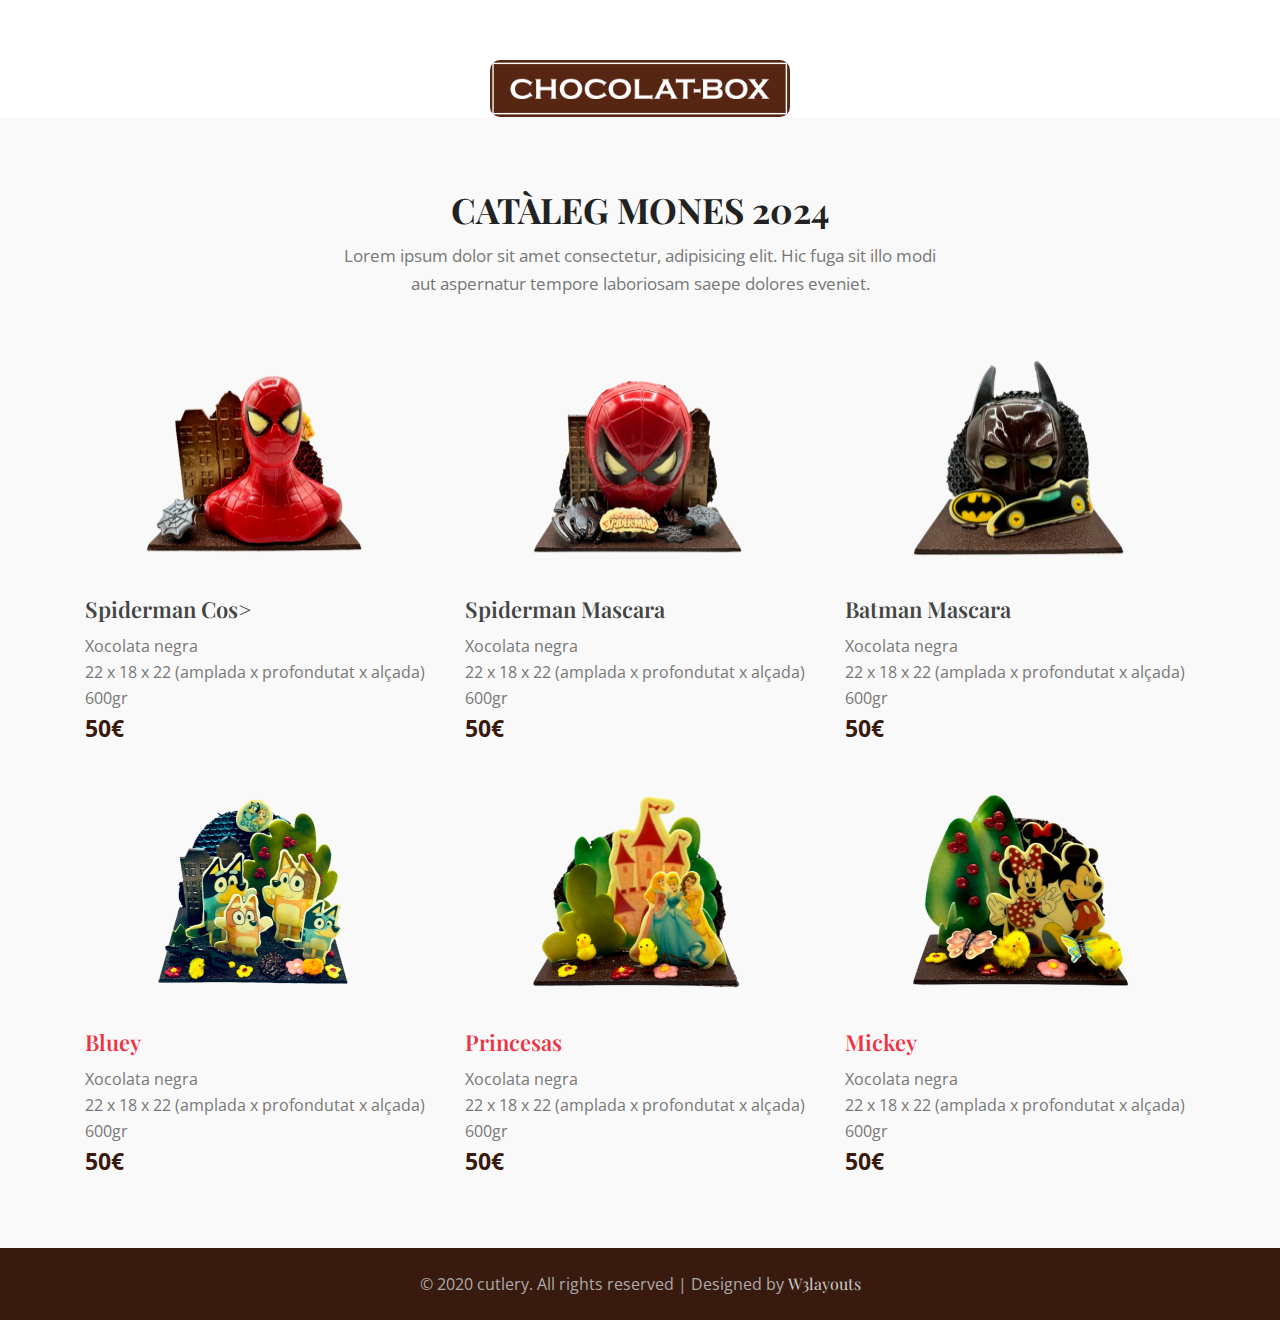
==== index.html @ 48e24620 "mi primer proyecto en github" ====
<!--
   Author: W3layouts
   Author URL: http://w3layouts.com
-->
<!doctype html>
<html lang="en">
  <head>
    <!-- Required meta tags -->
    <meta charset="utf-8">
    <meta name="viewport" content="width=device-width, initial-scale=1, shrink-to-fit=no">

    <title>cutlery a restaurant Category Responsive Web Template| Home :: W3layouts</title>

    <!-- Template CSS -->
    <link rel="stylesheet" href="assets/css/style-starter.css">
    <link href="https://fonts.googleapis.com/css?family=Playfair+Display:400,700&display=swap" rel="stylesheet">
    <link href="https://fonts.googleapis.com/css?family=Open+Sans&display=swap" rel="stylesheet">
  </head>
  <body id="home">
<section class=" w3l-header-4 header-sticky">
	<!--header-->
  
	<!-- <header id="site-header" class="fixed-top">
		<div class="container">
			<nav class="navbar navbar-expand-lg navbar-dark stroke">
				<a class="navbar-brand" href="index.html">
					<span class="fa fa-cutlery"></span> cutlery
				</a> -->
				<!-- if logo is image enable this   
			<a class="navbar-brand" href="#index.html">
				<img src="image-path" alt="Your logo" title="Your logo" style="height:35px;" />
			</a> -->
				<!-- <button class="navbar-toggler  collapsed bg-gradient" type="button" data-toggle="collapse" data-target="#navbarTogglerDemo02" aria-controls="navbarTogglerDemo02" aria-expanded="false" aria-label="Toggle navigation">
					<span class="navbar-toggler-icon fa icon-expand fa-bars"></span>
					<span class="navbar-toggler-icon fa icon-close fa-times"></span>
					
				</button>
	  
				<div class="collapse navbar-collapse" id="navbarTogglerDemo02">
					<ul class="navbar-nav ml-auto">
						<li class="nav-item active">
							<a class="nav-link" href="index.html">Home <span class="sr-only">(current)</span></a>
						</li>
						<li class="nav-item @@about__active">
							<a class="nav-link" href="about.html">About</a>
						</li>
						<li class="nav-item @@services__active">
							<a class="nav-link" href="services.html">Menu</a>
						</li>
						<li class="nav-item @@contact__active">
							<a class="nav-link" href="contact.html">Contact</a>
						</li>
						<li class="nav-item ml-4">
							<a class="nav-link phone" href="tel:+(21)-234-9999"><span class="fa fa-phone"></span> +(21)-234-9999</a>
						</li>
					</ul>
				</div>
			</nav>
		</div>
	  </header> -->
	<!--/header-->
</section>

<script src="assets/js/jquery-3.3.1.min.js"></script> <!-- Common jquery plugin -->
<!--bootstrap working-->
<script src="assets/js/bootstrap.min.js"></script>
<!-- //bootstrap working-->
<!--/MENU-JS-->
<script>
	$(window).on("scroll", function () {
	  var scroll = $(window).scrollTop();
  
	  if (scroll >= 80) {
		$("#site-header").addClass("nav-fixed");
	  } else {
		$("#site-header").removeClass("nav-fixed");
	  }
	});
  
	//Main navigation Active Class Add Remove
	$(".navbar-toggler").on("click", function () {
	  $("header").toggleClass("active");
	});
	$(document).on("ready", function () {
	  if ($(window).width() > 991) {
		$("header").removeClass("active");
	  }
	  $(window).on("resize", function () {
		if ($(window).width() > 991) {
		  $("header").removeClass("active");
		}
	  });
	});
  </script>
  <!--//MENU-JS-->
<!-- disable body scroll which navbar is in active -->
<script>
$(function () {
  $('.navbar-toggler').click(function () {
    $('body').toggleClass('noscroll');
  })
});
</script>
<!-- disable body scroll which navbar is in active -->

<section class="w3l-hero-headers-9" id="home">
  <div class="slide text-center header11" data-selector="header11">
      <div class="container">
          <div class="banner-text ">
            <img src="assets/images/logo.png" alt="product" class="img-responsive main-logo">
            
          </div>
      </div>
  </div>
</section>




<section class="w3l-covers-18">
        <div class="covers-main ">
            <div class="container">
              <div class="main-titles-head ">
                <h3 class="header-name ">
                  CATÀLEG MONES 2024
                </h3>
                <p class="tiltle-para  ">Lorem ipsum dolor sit amet consectetur, adipisicing elit. Hic fuga sit illo modi aut aspernatur tempore laboriosam saepe dolores eveniet.</p>
            </div>
                <div class="gallery-image row">
                  <div class="img-box col-lg-4 col-md-6 col-sm-6">
                    <img src="assets/images/spiderman_cos.png" alt="product" class="img-responsive ">
                    <h5 class="my-2">Spiderman Cos></h5>
                    <p class="para">Xocolata negra</p>
                    <p class="para">22 x 18 x 22 (amplada x profondutat x alçada)</p>
                    <p class="para">600gr</p>
                    <p class="para price">50€</p>
                  </div>
                  <div class="img-box col-lg-4 col-md-6 col-sm-6">
                    <img src="assets/images/spiderman_mascara.png" alt="product" class="img-responsive ">
                    <h5 class="my-2">Spiderman Mascara</h5>
                    <p class="para">Xocolata negra</p>
                    <p class="para">22 x 18 x 22 (amplada x profondutat x alçada)</p>
                    <p class="para">600gr</p>
                    <p class="para price">50€</p>
                  </div>
                  <div class="img-box col-lg-4 col-md-6 col-sm-6">
                    <img src="assets/images/batman.png" alt="product" class="img-responsive ">
                    <h5 class="my-2">Batman Mascara</h5>
                    <p class="para">Xocolata negra</p>
                    <p class="para">22 x 18 x 22 (amplada x profondutat x alçada)</p>
                    <p class="para">600gr</p>
                    <p class="para price">50€</p>
                    </div>
                    <div class="img-box col-lg-4 col-md-6 col-sm-6">
                      <img src="assets/images/bluey.png" alt="product" class="img-responsive ">
                      <h5 class="my-2"><a href="about.html">Bluey</a></h5>
                      <p class="para">Xocolata negra</p>
                      <p class="para">22 x 18 x 22 (amplada x profondutat x alçada)</p>
                      <p class="para">600gr</p>
                      <p class="para price">50€</p>
                    </div>
                    <div class="img-box col-lg-4 col-md-6 col-sm-6">
                      <img src="assets/images/princesas.png" alt="product" class="img-responsive ">
                      <h5 class="my-2"><a href="about.html">Princesas</a></h5>
                      <p class="para">Xocolata negra</p>
                      <p class="para">22 x 18 x 22 (amplada x profondutat x alçada)</p>
                      <p class="para">600gr</p>
                      <p class="para price">50€</p>
                    </div>
                    <div class="img-box col-lg-4 col-md-6 col-sm-6">
                      <img src="assets/images/mickey.png" alt="product" class="img-responsive ">
                      <h5 class="my-2"><a href="about.html">Mickey</a></h5>
                      <p class="para">Xocolata negra</p>
                      <p class="para">22 x 18 x 22 (amplada x profondutat x alçada)</p>
                      <p class="para">600gr</p>
                      <p class="para price">50€</p>
                      </div>
                  </div>
                </div>
            </div>
        </div>
    </section>


<!-- <section class="w3l-footer-29-main">
	<div class="footer-29 py-5 text-center">
	  <div class="container">
		<div class="footer-list-29 footer-1 ">
				<h2><a href="index.html" class="footer-logo"><span class="fa fa-cutlery"></span> cutlery </a></h2>
				<p class="para">Lorem ipsum, dolor sit amet consectetur adipisicing elit. Saepe qui repellat nam vero consectetur dicta eos suscipit. Numquam at minus architecto asperiores cupiditate. At molestias laborum voluptatibus numquam aperiam in.</p>
	
		  </div>
		<div class="row footer-top-29">

		  <div class="col-lg-4 col-md-4 col-sm-6 footer-list-29 footer-2 ">
				<h6 class="footer-title-29">Address</h6>
				<ul>
					<li><p><span class="fa fa-map-marker"></span> Estate Business, #32841 block, #221DRS Real estate business building, UK.</p></li>
				</ul>
		  </div>
		  <div class="col-lg-4 col-md-4 col-sm-6 footer-list-29 footer-2 ">
				<h6 class="footer-title-29">Opening Hours</h6>
				<ul>
						<li><p><span>Mon-Fri:</span> 9AM-11PM</p></li>
					<li><p><span>Sat-Sun:</span> 10AM-1PM</p></li>
				</ul>
		  </div>
		  <div class="col-lg-4 col-md-4 col-sm-6 footer-list-29 footer-2 ">
				<h6 class="footer-title-29">Contact Us</h6>
				<ul>
					<li><a href="tel:+7-800-999-800"><span class="fa fa-phone"></span> +(21)-255-999-8888</a></li>
					<li><a href="mailto:corporate-mail@support.com" class="mail"><span class="fa fa-envelope-open-o"></span> cutlery-mail@support.com</a></li>
				</ul>
		  </div>
		</div>
	</div>
  </section> -->
  <section class="w3l-footer-29-main w3l-copyright">
	<div class="container">
	  <div class=" bottom-copies text-center">
		<p class="copy-footer-29">© 2020 cutlery. All rights reserved | Designed by <a href="https://w3layouts.com">W3layouts</a></p>
	  </div>
	</div>
  </section>
<!-- move top -->
<button onclick="topFunction()" id="movetop" title="Go to top">
	<span class="fa fa-long-arrow-up"></span>
</button>
<script>
	// When the user scrolls down 20px from the top of the document, show the button
	window.onscroll = function () {
		scrollFunction()
	};

	function scrollFunction() {
		if (document.body.scrollTop > 20 || document.documentElement.scrollTop > 20) {
			document.getElementById("movetop").style.display = "block";
		} else {
			document.getElementById("movetop").style.display = "none";
		}
	}

	// When the user clicks on the button, scroll to the top of the document
	function topFunction() {
		document.body.scrollTop = 0;
		document.documentElement.scrollTop = 0;
	}
</script>
<!-- /move top -->
</body>

</html>
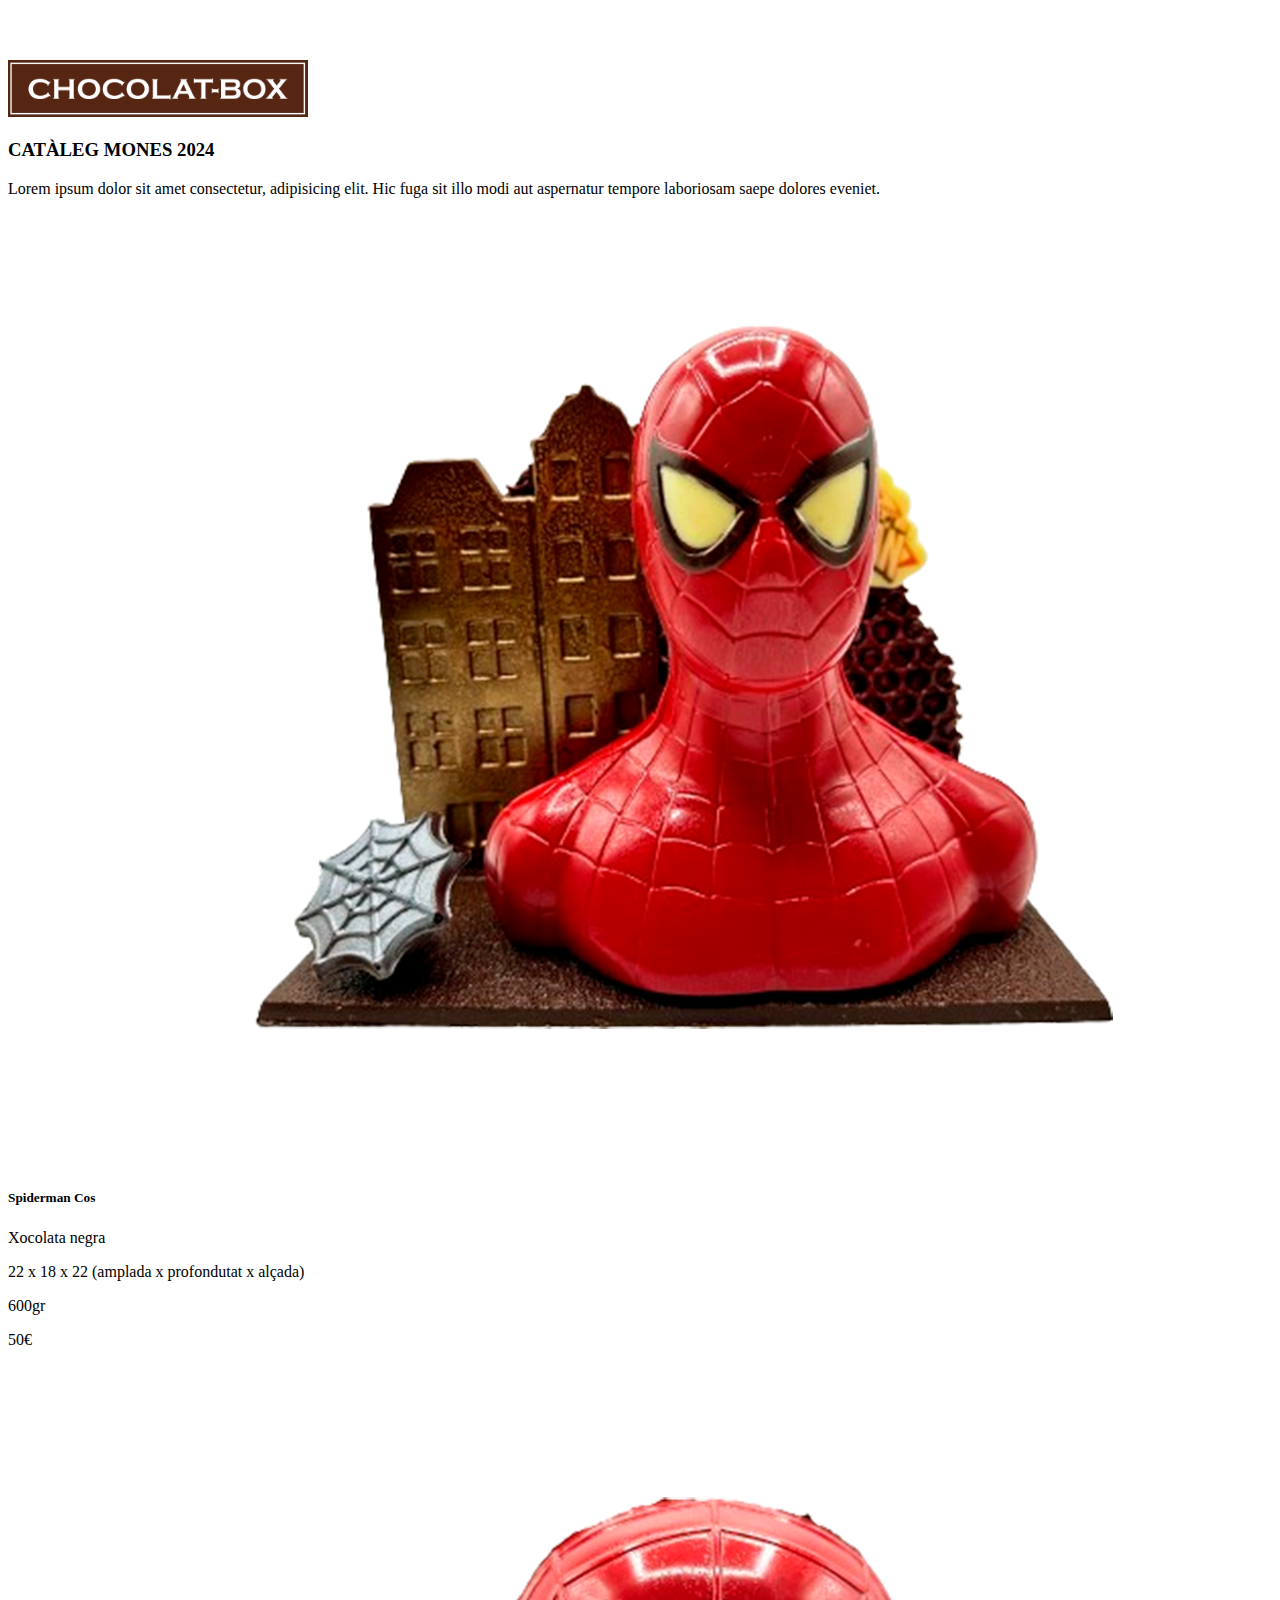
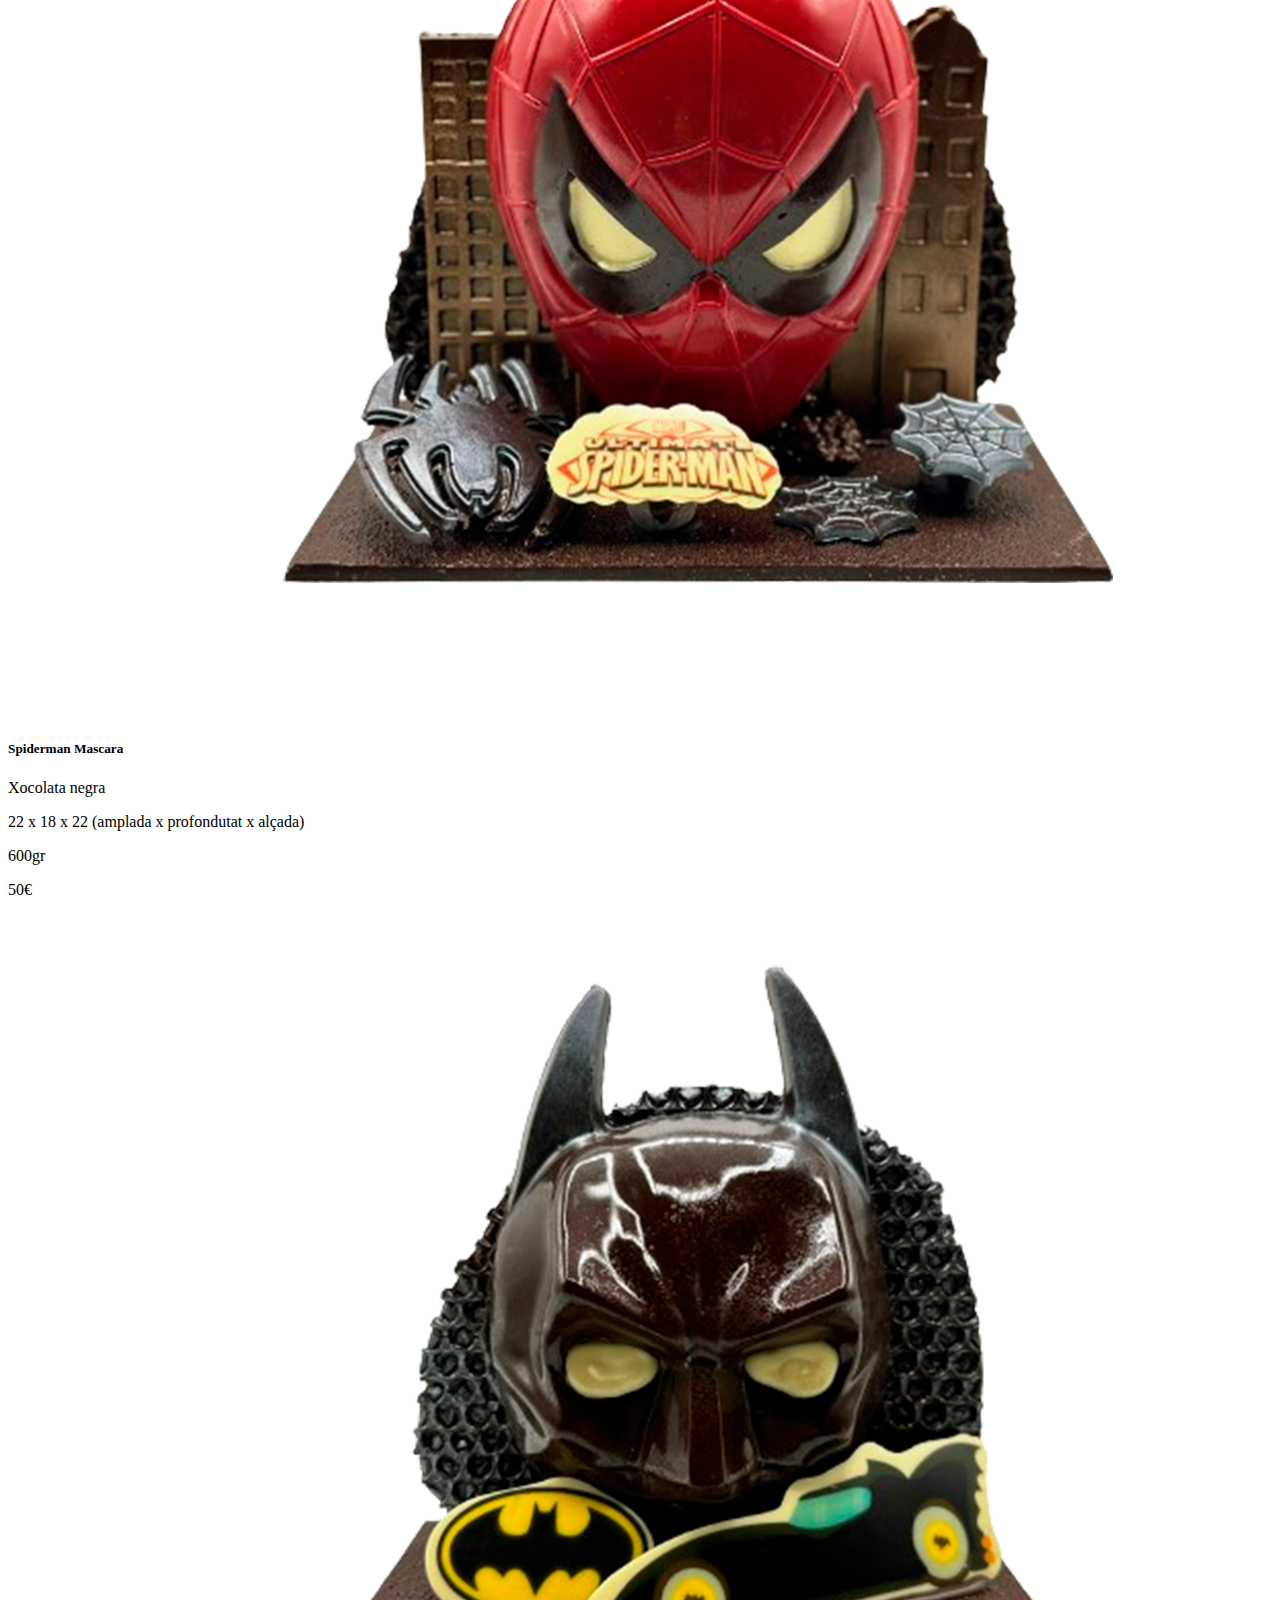
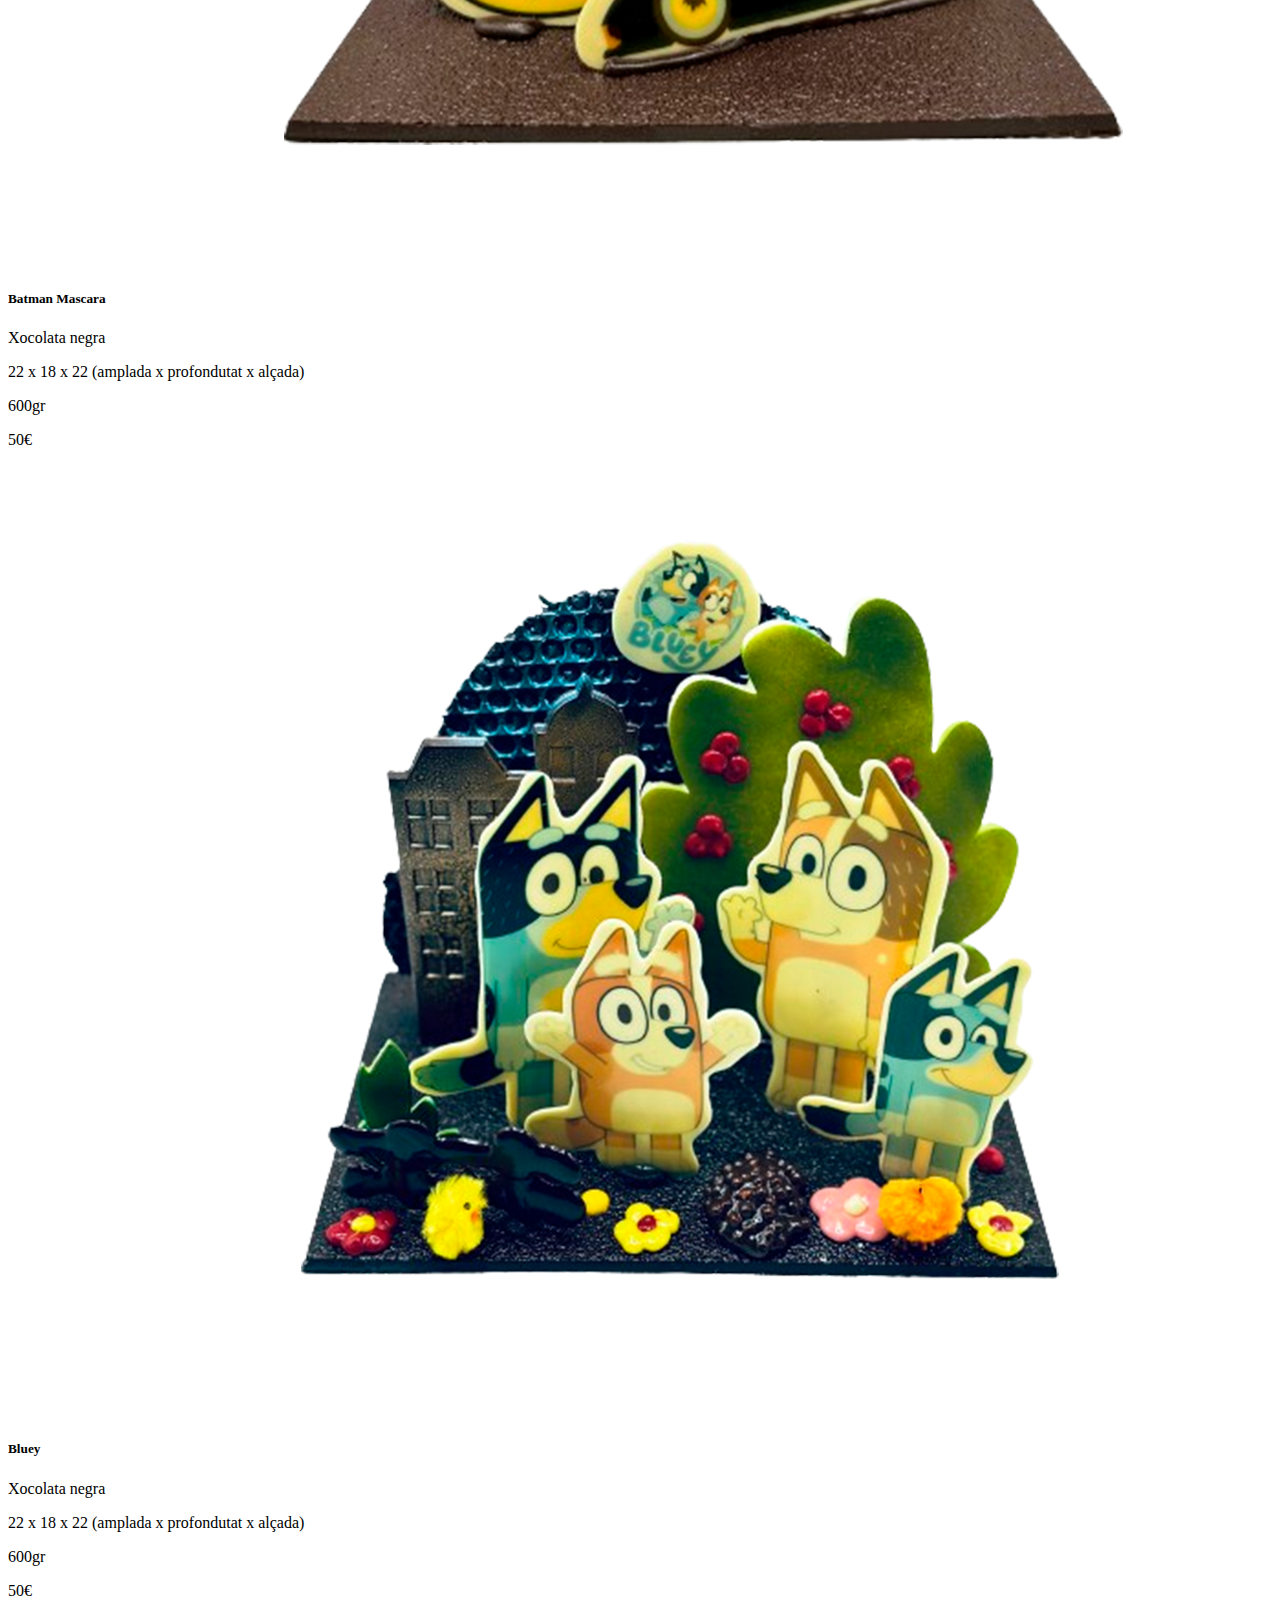
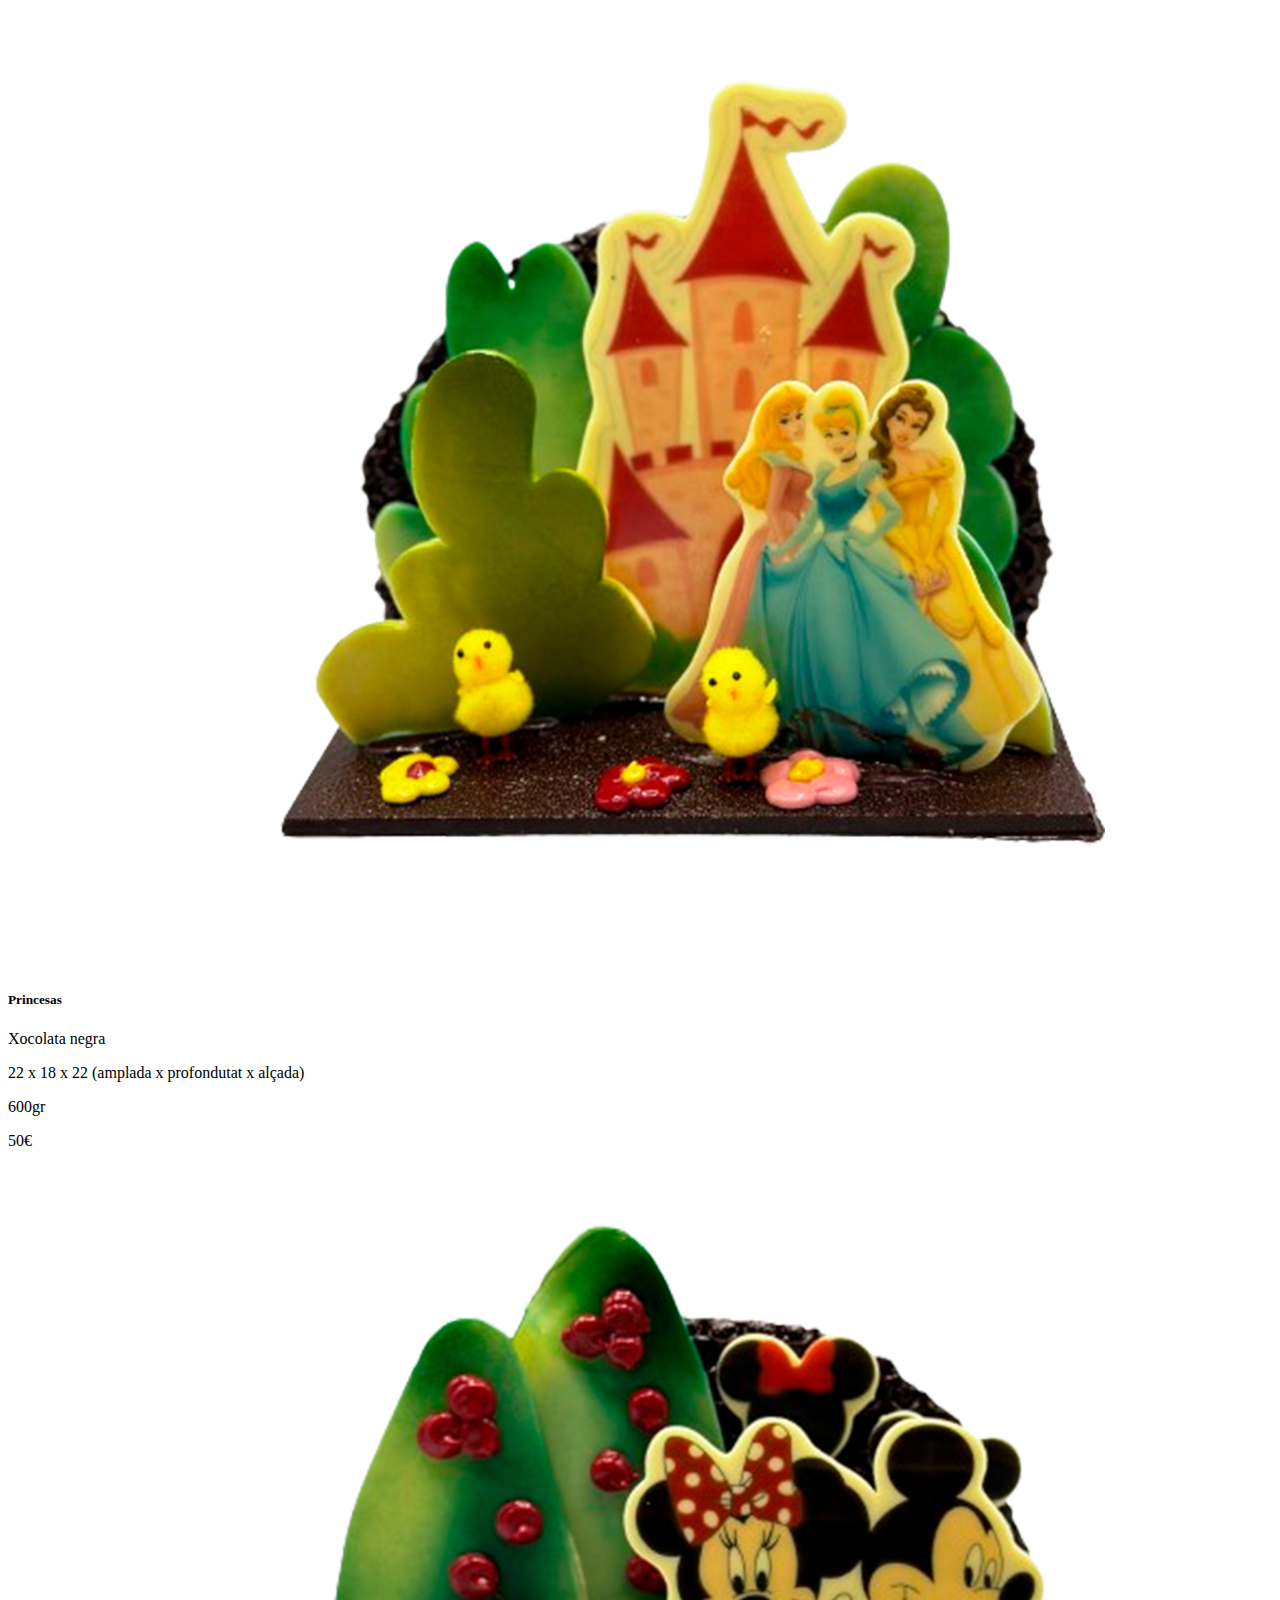
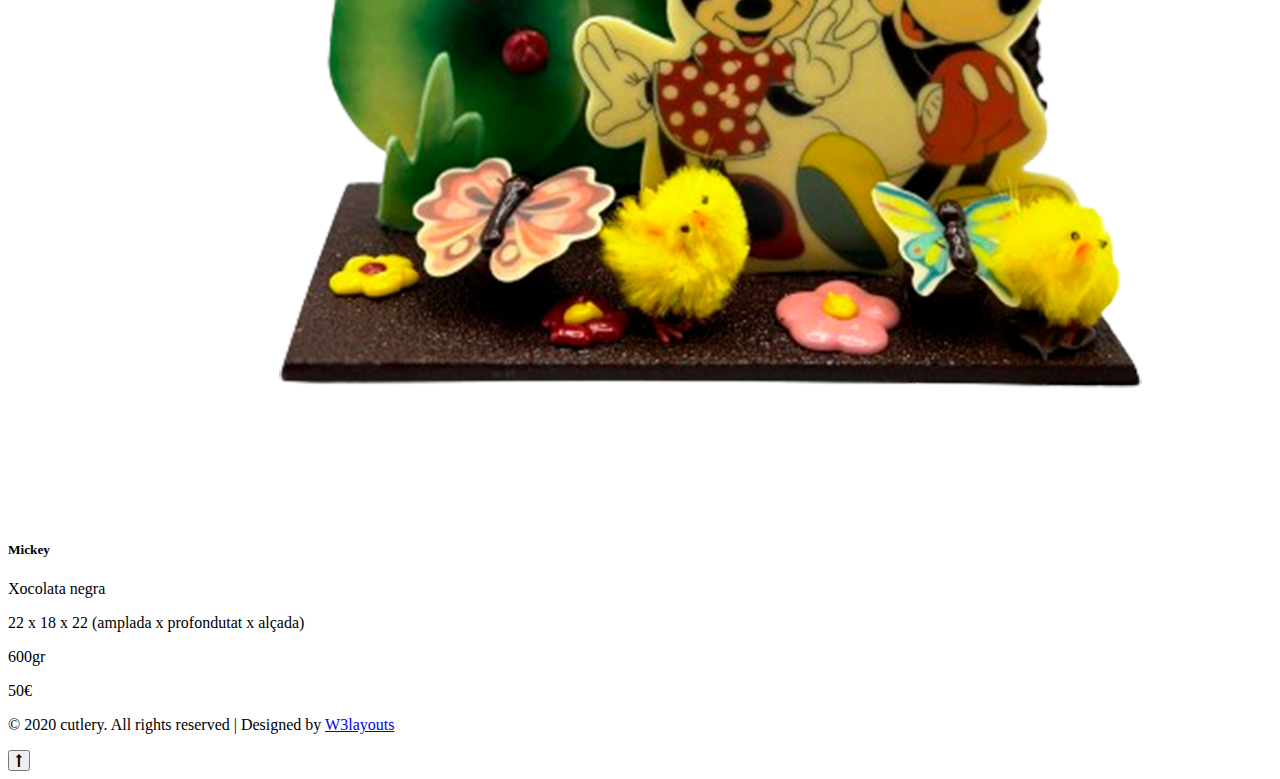
==== commit 9beea66d: "texto centrado / padding quitado" ====
--- a/index.html
+++ b/index.html
@@ -130,7 +130,7 @@
                 <div class="gallery-image row">
                   <div class="img-box col-lg-4 col-md-6 col-sm-6">
                     <img src="assets/images/spiderman_cos.png" alt="product" class="img-responsive ">
-                    <h5 class="my-2">Spiderman Cos></h5>
+                    <h5 class="my-2">Spiderman Cos</h5>
                     <p class="para">Xocolata negra</p>
                     <p class="para">22 x 18 x 22 (amplada x profondutat x alçada)</p>
                     <p class="para">600gr</p>
@@ -154,7 +154,7 @@
                     </div>
                     <div class="img-box col-lg-4 col-md-6 col-sm-6">
                       <img src="assets/images/bluey.png" alt="product" class="img-responsive ">
-                      <h5 class="my-2"><a href="about.html">Bluey</a></h5>
+                      <h5 class="my-2">Bluey</h5>
                       <p class="para">Xocolata negra</p>
                       <p class="para">22 x 18 x 22 (amplada x profondutat x alçada)</p>
                       <p class="para">600gr</p>
@@ -162,7 +162,7 @@
                     </div>
                     <div class="img-box col-lg-4 col-md-6 col-sm-6">
                       <img src="assets/images/princesas.png" alt="product" class="img-responsive ">
-                      <h5 class="my-2"><a href="about.html">Princesas</a></h5>
+                      <h5 class="my-2">Princesas</h5>
                       <p class="para">Xocolata negra</p>
                       <p class="para">22 x 18 x 22 (amplada x profondutat x alçada)</p>
                       <p class="para">600gr</p>
@@ -170,7 +170,7 @@
                     </div>
                     <div class="img-box col-lg-4 col-md-6 col-sm-6">
                       <img src="assets/images/mickey.png" alt="product" class="img-responsive ">
-                      <h5 class="my-2"><a href="about.html">Mickey</a></h5>
+                      <h5 class="my-2">Mickey</h5>
                       <p class="para">Xocolata negra</p>
                       <p class="para">22 x 18 x 22 (amplada x profondutat x alçada)</p>
                       <p class="para">600gr</p>
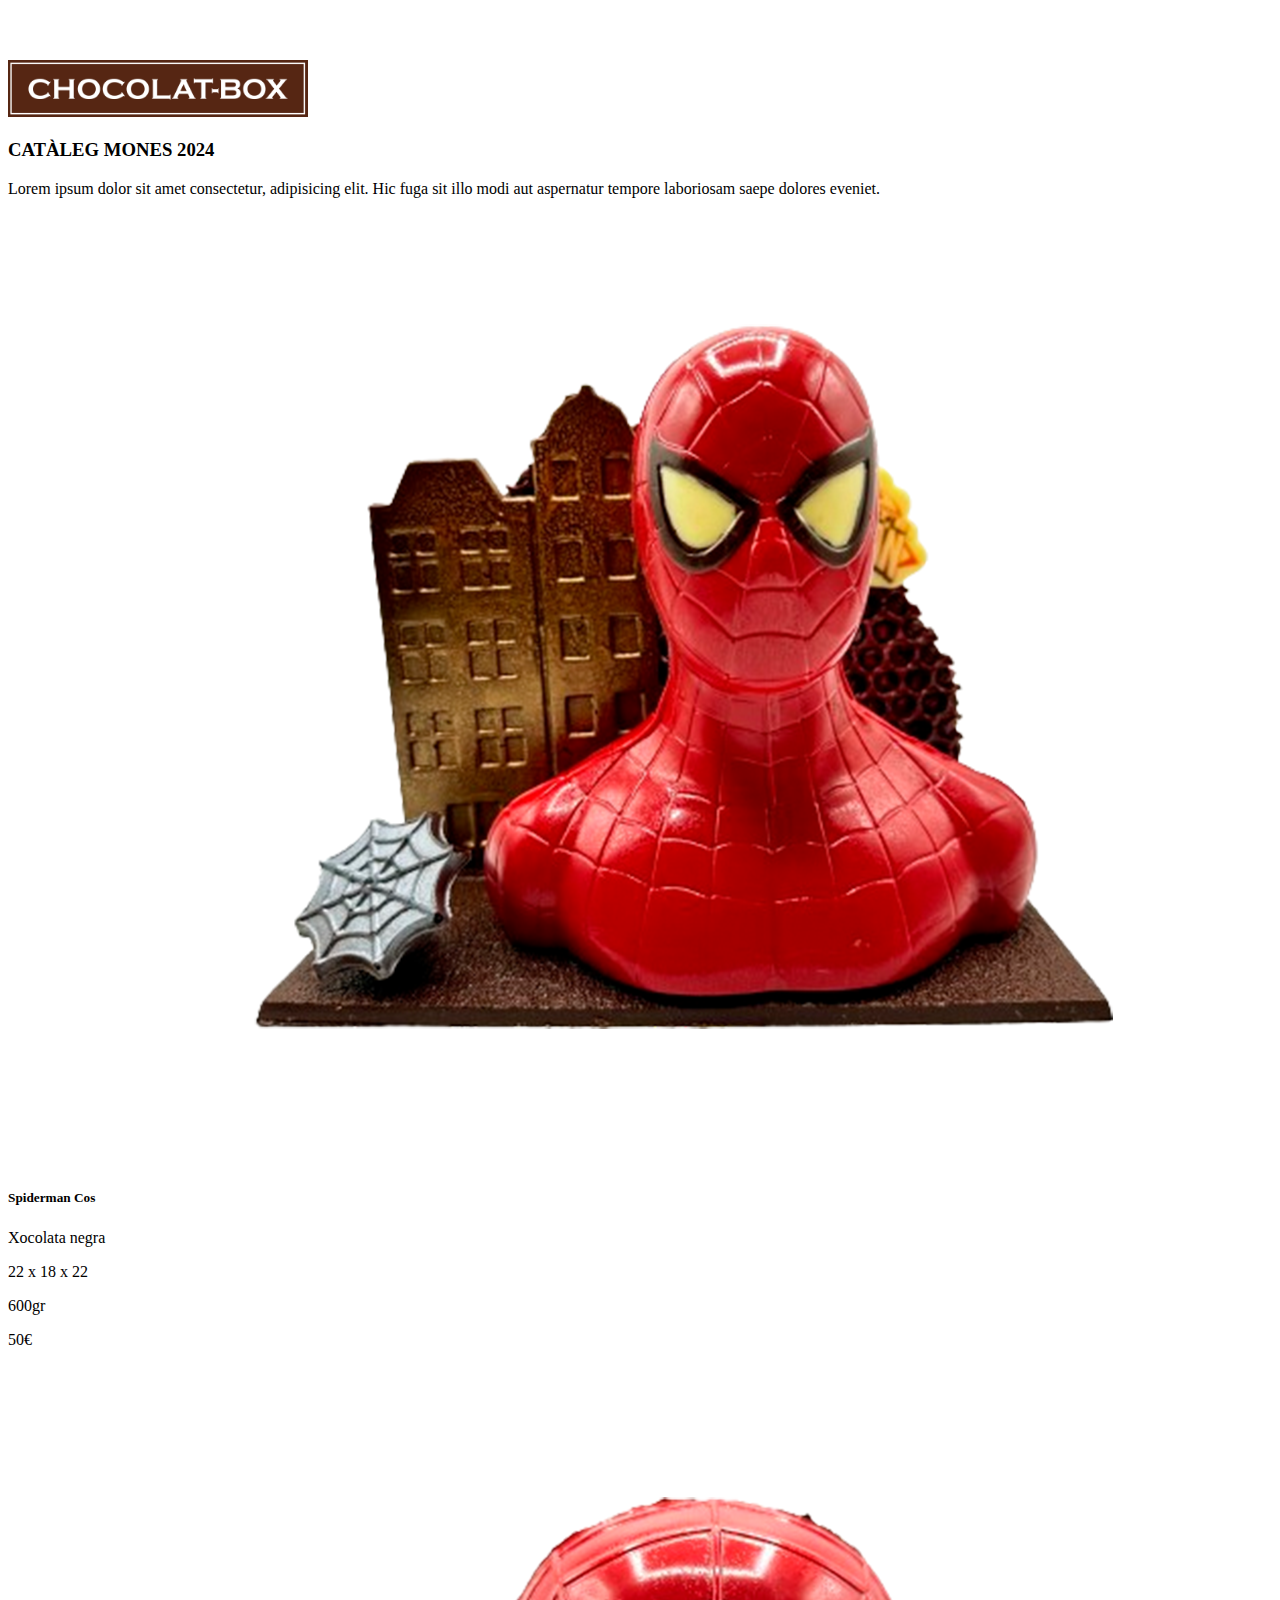
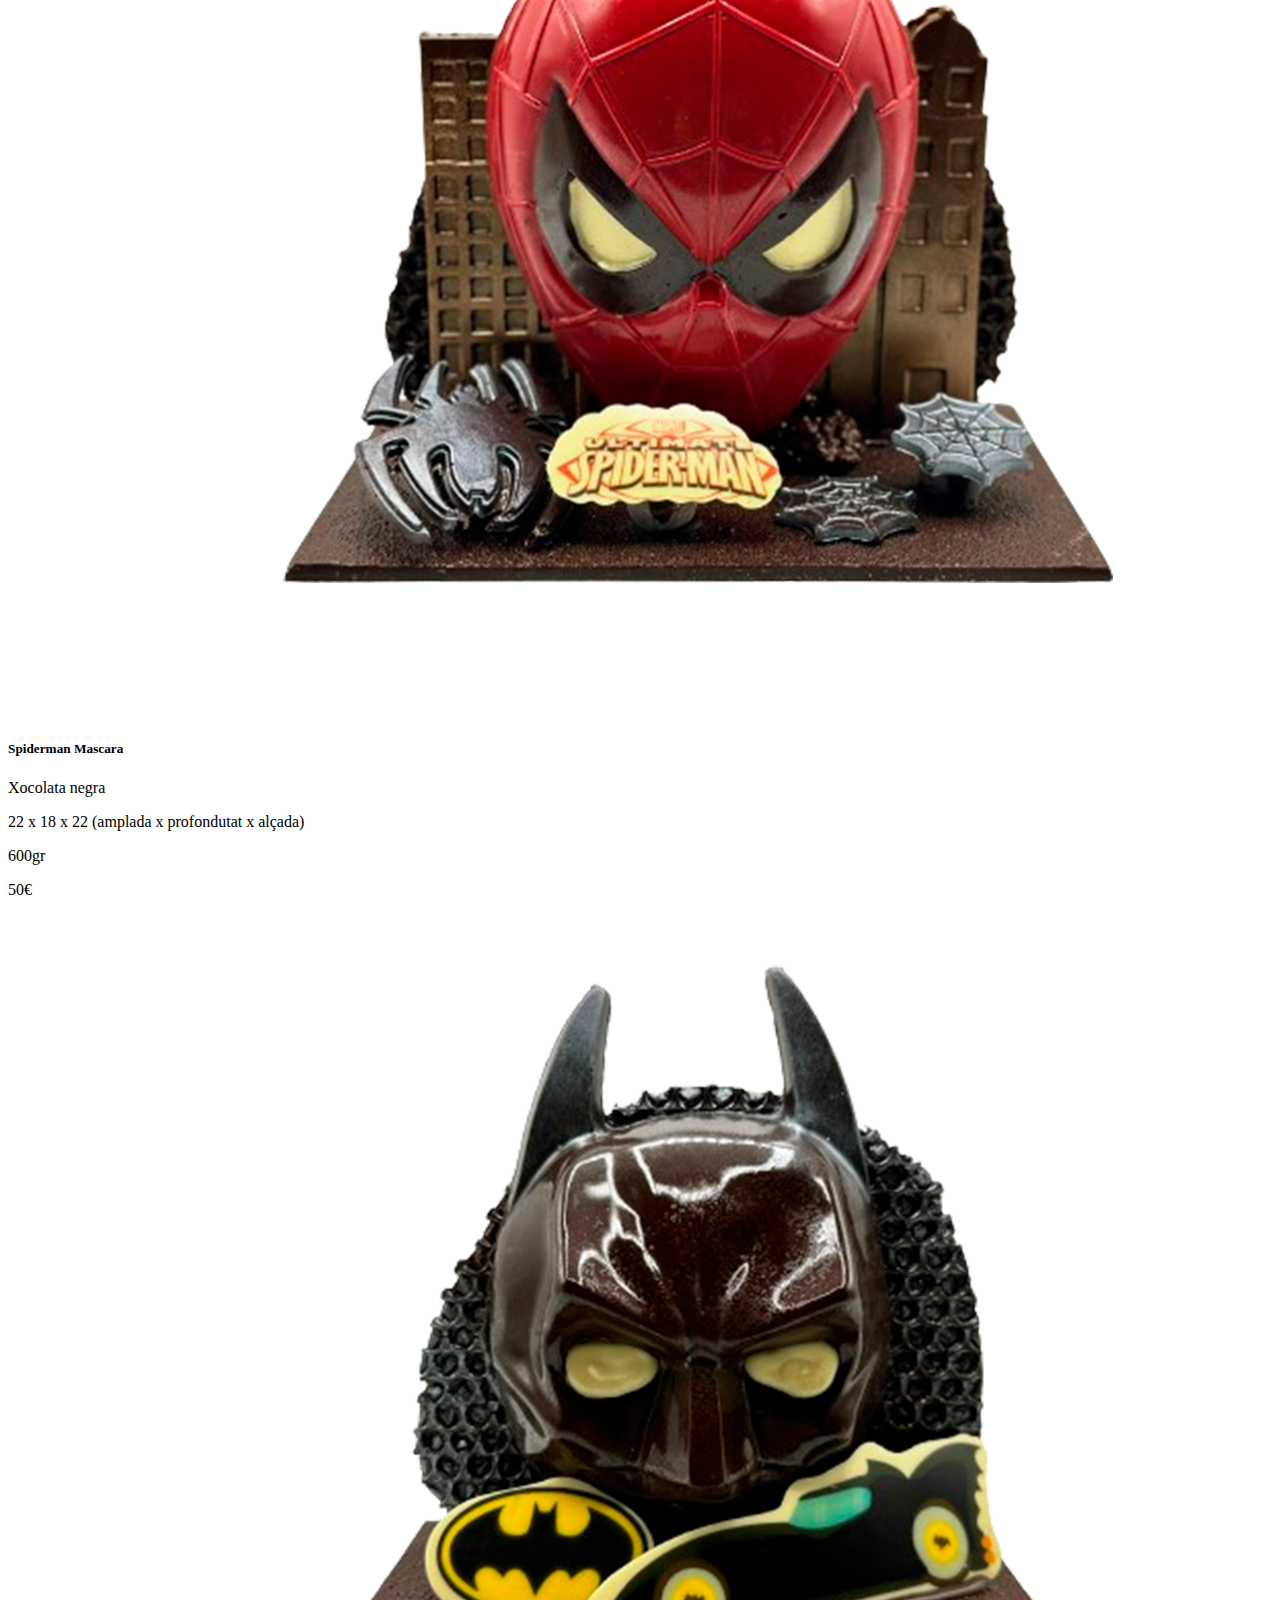
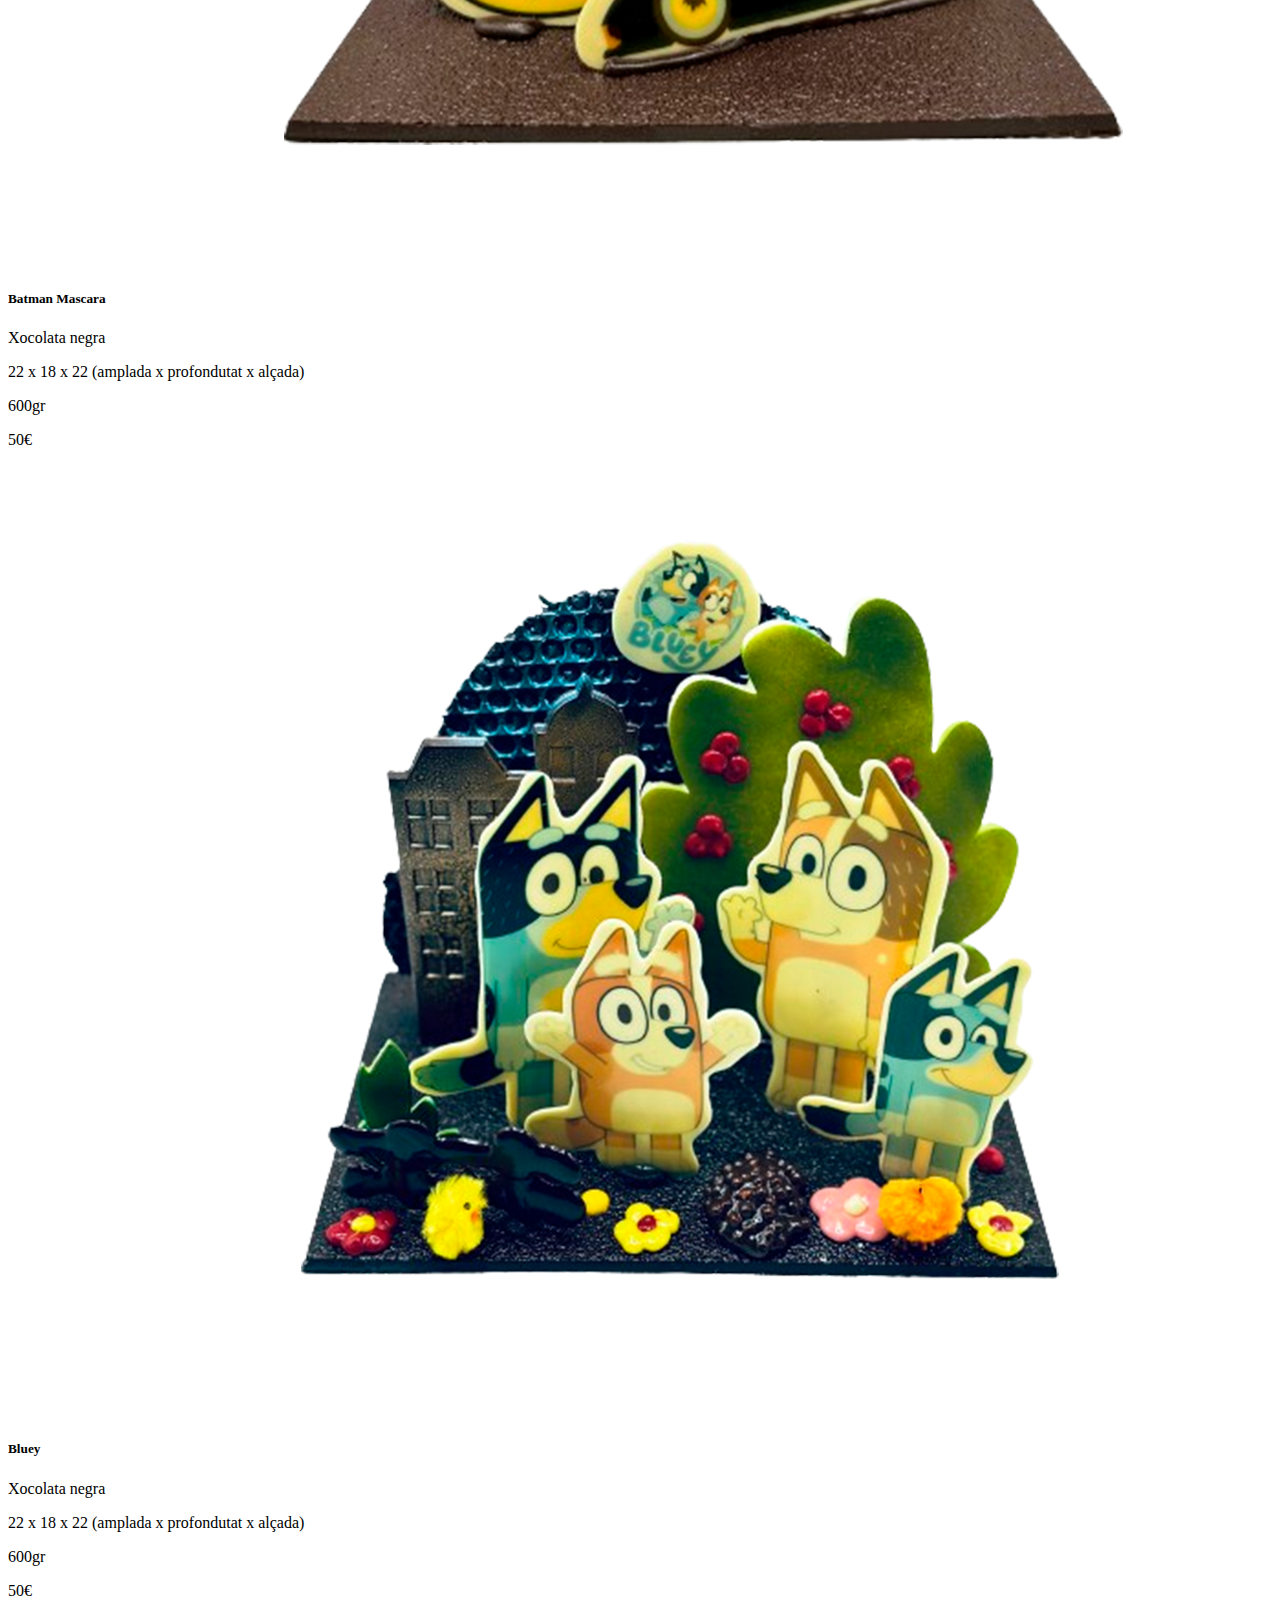
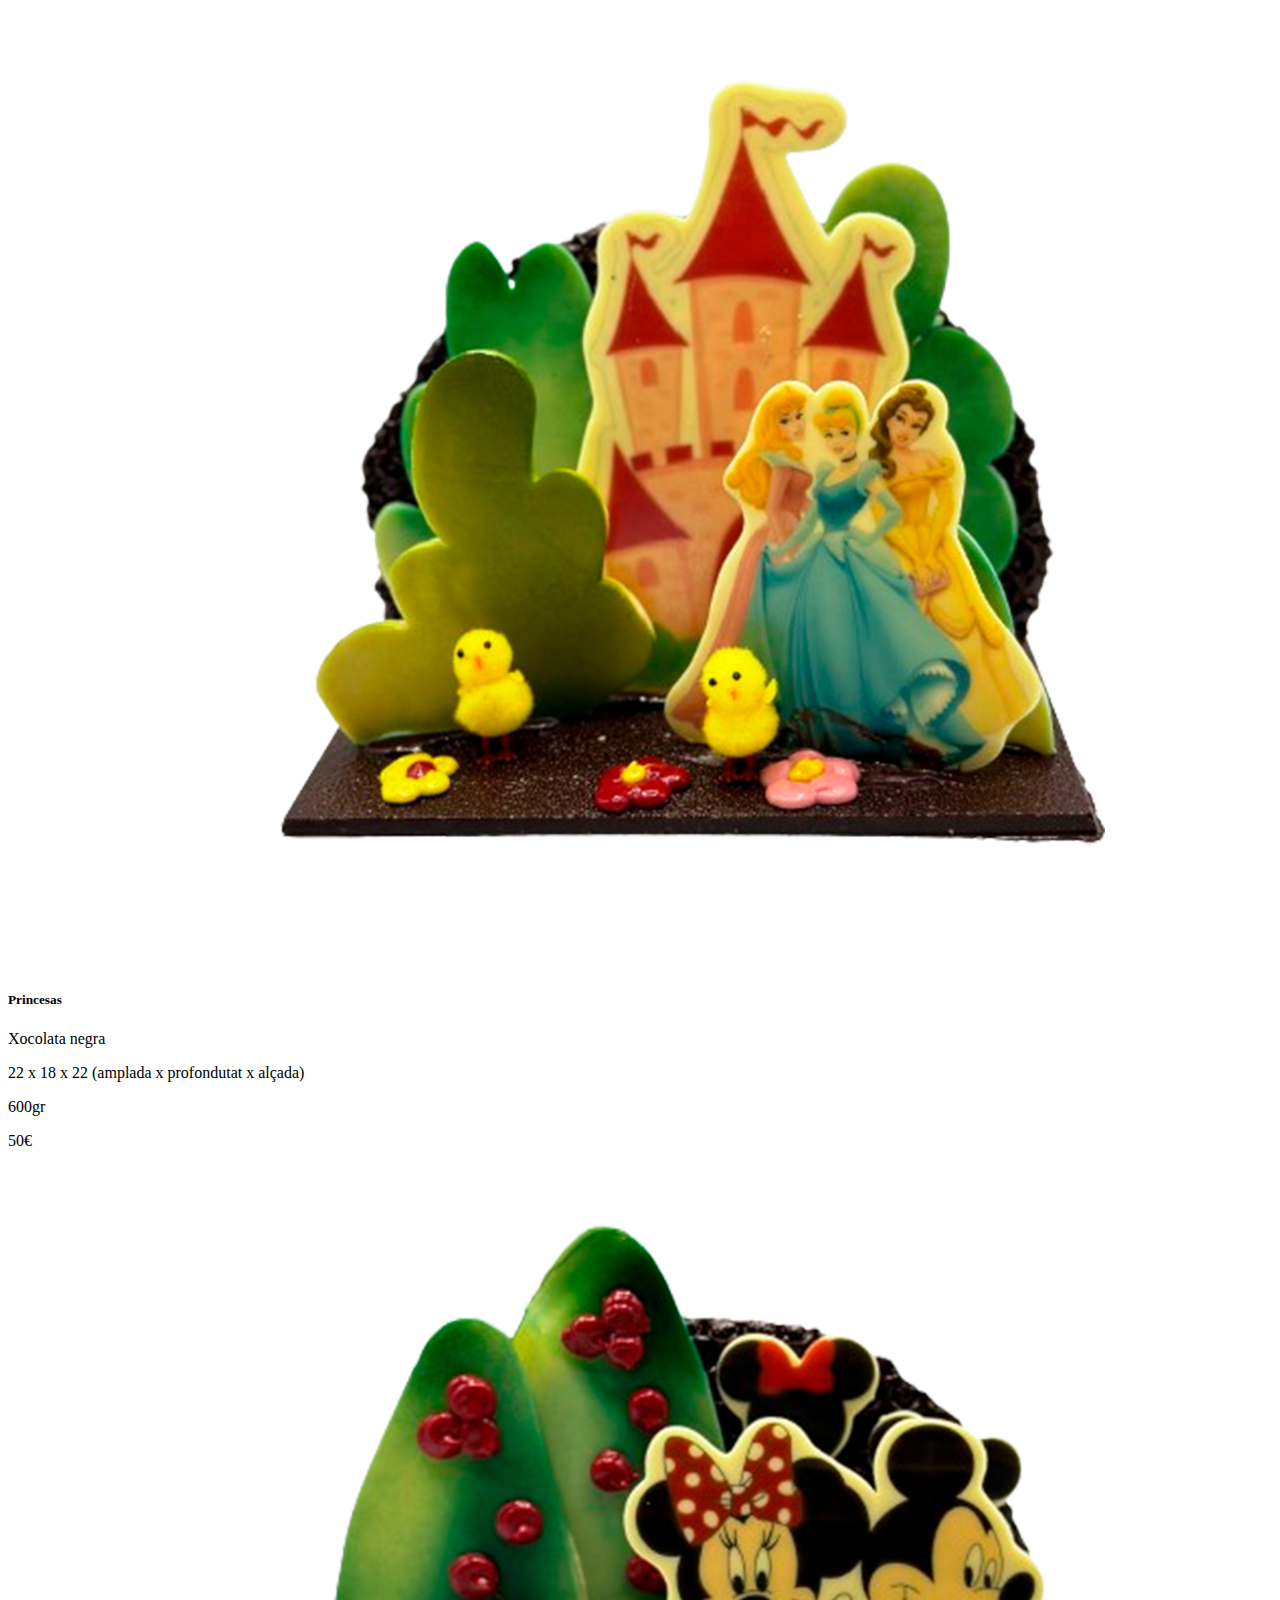
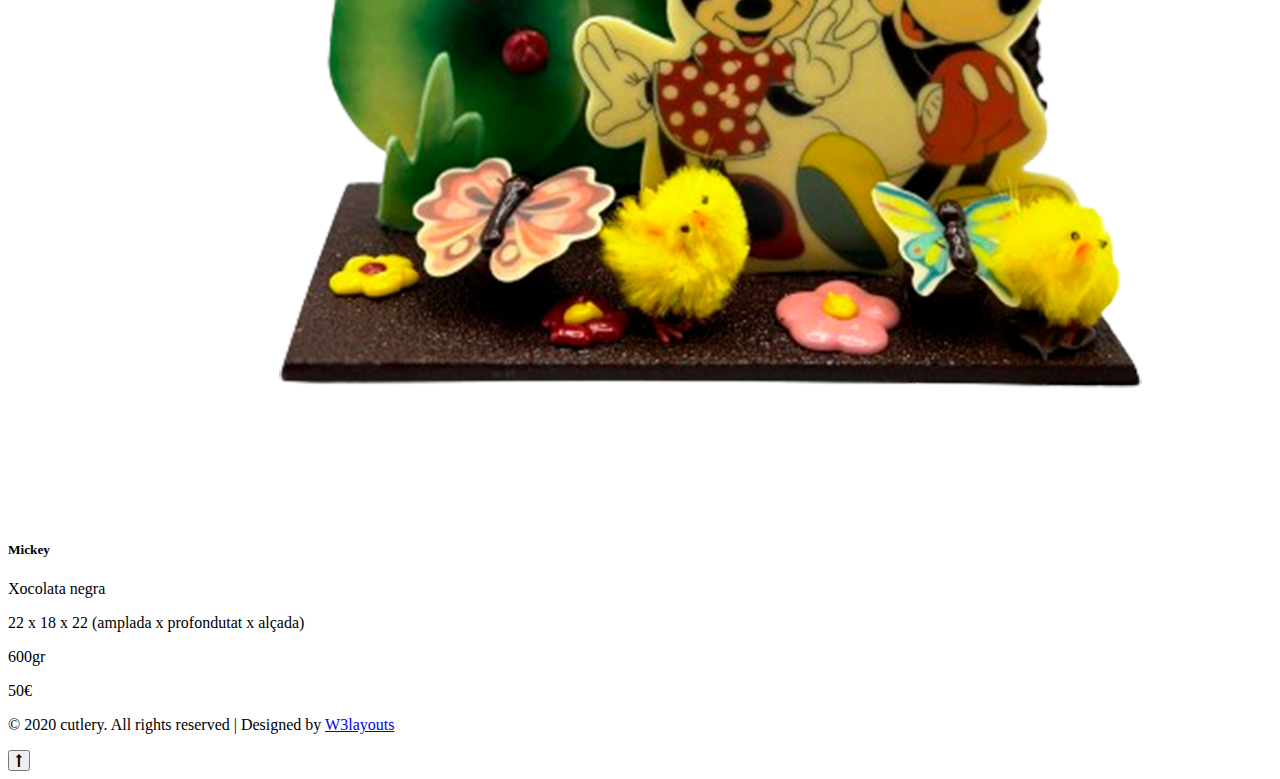
==== commit 2f17cc8d: "This reverts commit 9531be81210ba8f315595a61759c569989f66dae." ====
--- a/index.html
+++ b/index.html
@@ -132,7 +132,7 @@
                     <img src="assets/images/spiderman_cos.png" alt="product" class="img-responsive ">
                     <h5 class="my-2">Spiderman Cos</h5>
                     <p class="para">Xocolata negra</p>
-                    <p class="para">22 x 18 x 22 (amplada x profondutat x alçada)</p>
+                    <p class="para">22 x 18 x 22 </p>
                     <p class="para">600gr</p>
                     <p class="para price">50€</p>
                   </div>
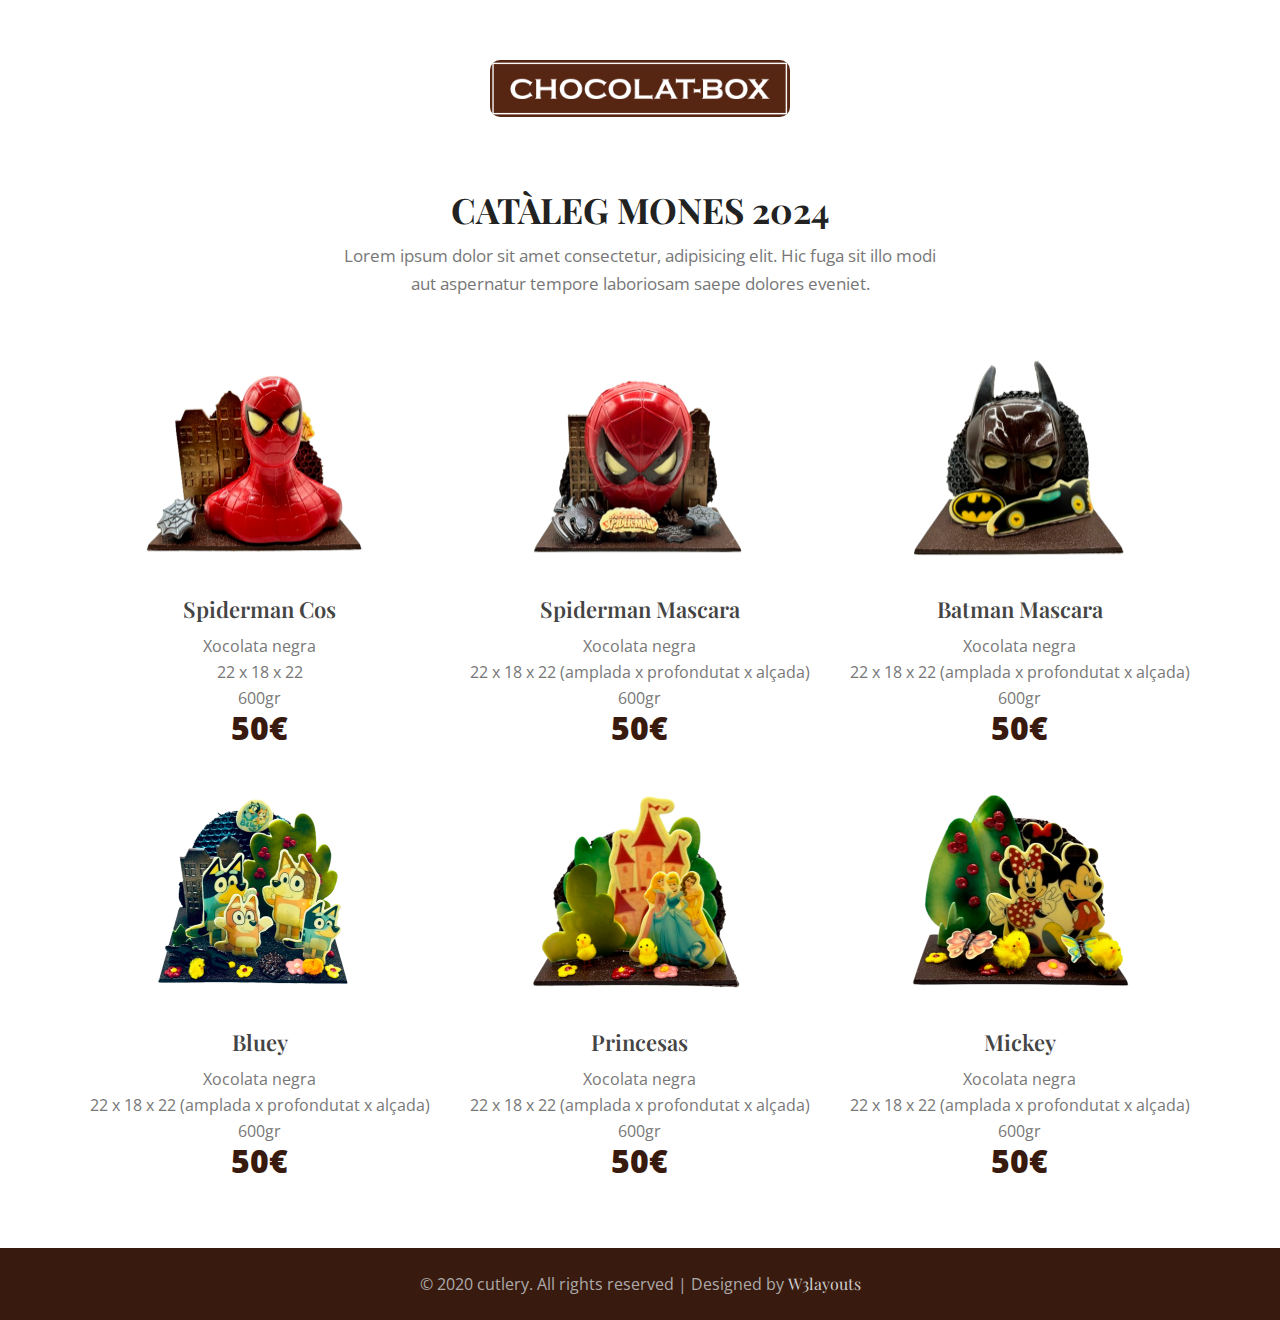
==== commit a0a9c89a: "Update index.html" ====
--- a/index.html
+++ b/index.html
@@ -15,23 +15,21 @@
     <!-- Template CSS -->
     <link rel="stylesheet" href="assets/css/style-starter.css">
     <link href="https://fonts.googleapis.com/css?family=Playfair+Display:400,700&display=swap" rel="stylesheet">
-    <link href="https://fonts.googleapis.com/css?family=Open+Sans&display=swap" rel="stylesheet">
+    <link rel="preconnect" href="https://fonts.googleapis.com">
+    <link rel="preconnect" href="https://fonts.gstatic.com" crossorigin>
+    <link href="https://fonts.googleapis.com/css2?family=Open+Sans:ital,wght@0,300..800;1,300..800&display=swap" rel="stylesheet">
   </head>
   <body id="home">
 <section class=" w3l-header-4 header-sticky">
 	<!--header-->
-  
 	<!-- <header id="site-header" class="fixed-top">
 		<div class="container">
 			<nav class="navbar navbar-expand-lg navbar-dark stroke">
 				<a class="navbar-brand" href="index.html">
 					<span class="fa fa-cutlery"></span> cutlery
-				</a> -->
-				<!-- if logo is image enable this   
-			<a class="navbar-brand" href="#index.html">
-				<img src="image-path" alt="Your logo" title="Your logo" style="height:35px;" />
-			</a> -->
-				<!-- <button class="navbar-toggler  collapsed bg-gradient" type="button" data-toggle="collapse" data-target="#navbarTogglerDemo02" aria-controls="navbarTogglerDemo02" aria-expanded="false" aria-label="Toggle navigation">
+				</a>
+
+				<button class="navbar-toggler  collapsed bg-gradient" type="button" data-toggle="collapse" data-target="#navbarTogglerDemo02" aria-controls="navbarTogglerDemo02" aria-expanded="false" aria-label="Toggle navigation">
 					<span class="navbar-toggler-icon fa icon-expand fa-bars"></span>
 					<span class="navbar-toggler-icon fa icon-close fa-times"></span>
 					
@@ -104,6 +102,7 @@
 </script>
 <!-- disable body scroll which navbar is in active -->
 
+
 <section class="w3l-hero-headers-9" id="home">
   <div class="slide text-center header11" data-selector="header11">
       <div class="container">
@@ -117,106 +116,163 @@
 
 
 
-
 <section class="w3l-covers-18">
-        <div class="covers-main ">
-            <div class="container">
-              <div class="main-titles-head ">
-                <h3 class="header-name ">
-                  CATÀLEG MONES 2024
-                </h3>
-                <p class="tiltle-para  ">Lorem ipsum dolor sit amet consectetur, adipisicing elit. Hic fuga sit illo modi aut aspernatur tempore laboriosam saepe dolores eveniet.</p>
+  <div class="covers-main ">
+      <div class="container">
+        <div class="main-titles-head ">
+          <h3 class="header-name ">
+            CATÀLEG MONES 2024
+          </h3>
+          <p class="tiltle-para  ">Lorem ipsum dolor sit amet consectetur, adipisicing elit. Hic fuga sit illo modi aut aspernatur tempore laboriosam saepe dolores eveniet.</p>
+      </div>
+          <div class="gallery-image row">
+            <div class="img-box col-lg-4 col-md-6 col-sm-6">
+              <img src="assets/images/spiderman_cos.png" alt="product" class="img-responsive ">
+              <h5 class="my-2">Spiderman Cos</h5>
+              <p class="para">Xocolata negra</p>
+              <p class="para">22 x 18 x 22 </p>
+              <p class="para">600gr</p>
+              <p class="para price">50€</p>
             </div>
-                <div class="gallery-image row">
-                  <div class="img-box col-lg-4 col-md-6 col-sm-6">
-                    <img src="assets/images/spiderman_cos.png" alt="product" class="img-responsive ">
-                    <h5 class="my-2">Spiderman Cos</h5>
-                    <p class="para">Xocolata negra</p>
-                    <p class="para">22 x 18 x 22 </p>
-                    <p class="para">600gr</p>
-                    <p class="para price">50€</p>
-                  </div>
-                  <div class="img-box col-lg-4 col-md-6 col-sm-6">
-                    <img src="assets/images/spiderman_mascara.png" alt="product" class="img-responsive ">
-                    <h5 class="my-2">Spiderman Mascara</h5>
-                    <p class="para">Xocolata negra</p>
-                    <p class="para">22 x 18 x 22 (amplada x profondutat x alçada)</p>
-                    <p class="para">600gr</p>
-                    <p class="para price">50€</p>
-                  </div>
-                  <div class="img-box col-lg-4 col-md-6 col-sm-6">
-                    <img src="assets/images/batman.png" alt="product" class="img-responsive ">
-                    <h5 class="my-2">Batman Mascara</h5>
-                    <p class="para">Xocolata negra</p>
-                    <p class="para">22 x 18 x 22 (amplada x profondutat x alçada)</p>
-                    <p class="para">600gr</p>
-                    <p class="para price">50€</p>
-                    </div>
-                    <div class="img-box col-lg-4 col-md-6 col-sm-6">
-                      <img src="assets/images/bluey.png" alt="product" class="img-responsive ">
-                      <h5 class="my-2">Bluey</h5>
-                      <p class="para">Xocolata negra</p>
-                      <p class="para">22 x 18 x 22 (amplada x profondutat x alçada)</p>
-                      <p class="para">600gr</p>
-                      <p class="para price">50€</p>
-                    </div>
-                    <div class="img-box col-lg-4 col-md-6 col-sm-6">
-                      <img src="assets/images/princesas.png" alt="product" class="img-responsive ">
-                      <h5 class="my-2">Princesas</h5>
-                      <p class="para">Xocolata negra</p>
-                      <p class="para">22 x 18 x 22 (amplada x profondutat x alçada)</p>
-                      <p class="para">600gr</p>
-                      <p class="para price">50€</p>
-                    </div>
-                    <div class="img-box col-lg-4 col-md-6 col-sm-6">
-                      <img src="assets/images/mickey.png" alt="product" class="img-responsive ">
-                      <h5 class="my-2">Mickey</h5>
-                      <p class="para">Xocolata negra</p>
-                      <p class="para">22 x 18 x 22 (amplada x profondutat x alçada)</p>
-                      <p class="para">600gr</p>
-                      <p class="para price">50€</p>
-                      </div>
-                  </div>
+            <div class="img-box col-lg-4 col-md-6 col-sm-6">
+              <img src="assets/images/spiderman_mascara.png" alt="product" class="img-responsive ">
+              <h5 class="my-2">Spiderman Mascara</h5>
+              <p class="para">Xocolata negra</p>
+              <p class="para">22 x 18 x 22 (amplada x profondutat x alçada)</p>
+              <p class="para">600gr</p>
+              <p class="para price">50€</p>
+            </div>
+            <div class="img-box col-lg-4 col-md-6 col-sm-6">
+              <img src="assets/images/batman.png" alt="product" class="img-responsive ">
+              <h5 class="my-2">Batman Mascara</h5>
+              <p class="para">Xocolata negra</p>
+              <p class="para">22 x 18 x 22 (amplada x profondutat x alçada)</p>
+              <p class="para">600gr</p>
+              <p class="para price">50€</p>
+              </div>
+              <div class="img-box col-lg-4 col-md-6 col-sm-6">
+                <img src="assets/images/bluey.png" alt="product" class="img-responsive ">
+                <h5 class="my-2">Bluey</h5>
+                <p class="para">Xocolata negra</p>
+                <p class="para">22 x 18 x 22 (amplada x profondutat x alçada)</p>
+                <p class="para">600gr</p>
+                <p class="para price">50€</p>
+              </div>
+              <div class="img-box col-lg-4 col-md-6 col-sm-6">
+                <img src="assets/images/princesas.png" alt="product" class="img-responsive ">
+                <h5 class="my-2">Princesas</h5>
+                <p class="para">Xocolata negra</p>
+                <p class="para">22 x 18 x 22 (amplada x profondutat x alçada)</p>
+                <p class="para">600gr</p>
+                <p class="para price">50€</p>
+              </div>
+              <div class="img-box col-lg-4 col-md-6 col-sm-6">
+                <img src="assets/images/mickey.png" alt="product" class="img-responsive ">
+                <h5 class="my-2">Mickey</h5>
+                <p class="para">Xocolata negra</p>
+                <p class="para">22 x 18 x 22 (amplada x profondutat x alçada)</p>
+                <p class="para">600gr</p>
+                <p class="para price">50€</p>
+                </div>
+            </div>
+          </div>
+      </div>
+  </div>
+</section>
+
+<!-- <section class="w3l-clients" id="client">
+    <div class="main-w3 text-center">
+        <div class="container">
+            <div class="form-right-inf"> 
+                <div class="form-inner-cont">
+                  <div class="main-titles-head ">
+                    <h3 class="header-name white ">
+                       Book your Table
+                    </h3>
+                    <p class="tiltle-para  ">Lorem ipsum dolor sit amet consectetur, adipisicing elit. Hic fuga sit illo modi aut aspernatur tempore laboriosam saepe dolores eveniet.</p>
+                </div>
+                    <form action="search-results.html" method="post" class="signin-form">	
+                        <div class="row book-form">
+                            <div class="form-input col-lg-6 col-md-6">
+                                <input type="text" name="" placeholder="Enter Your Name" required="">
+                            </div>
+                            <div class="form-input col-lg-6 col-md-6 mt-md-0 mt-3">
+                               <input type="email" name="" placeholder="Email" required="">
+                                 
+                           </div>
+                           <div class="form-input col-md-4 mt-3">
+                               <input type="date" name="" placeholder="Date" required="">
+                           </div>
+                           <div class="form-input col-md-4 mt-3">
+                            <select class="selectpicker">
+                                <option>Time</option>
+                                <option>9:00 AM</option>
+                                <option>10:00 AM</option>
+                                <option>11:00 AM</option>
+                                <option>12:00 PM</option>
+                                <option>1:00 PM</option>
+                                <option>2:00 PM</option>
+                                <option>3:00 PM</option>
+                                <option>4:00 PM</option>
+                                <option>5:00 PM</option>
+                                <option>6:00 PM</option>
+                                <option>7:00 PM</option>
+                                <option>8:00 PM</option>
+                              </select>
+                              
+                                 
+                           </div>
+                            <div class="form-input col-md-4  mt-3">
+                               <select class="selectpicker">
+                                   <option>Adults</option>
+                                   <option>01</option>
+                                   <option>02</option>
+                                   <option>03</option>
+                                   <option>04</option>
+                                 </select>
+                                 
+                            </div>
+                            <div class="form-input col-md-4 mt-3">
+                               <select class="selectpicker">
+                                   <option>Children</option>
+                                   <option>01</option>
+                                   <option>02</option>
+                                   <option>03</option>
+                                   <option>04</option>
+                                 </select>
+                                 
+                            </div>
+                            <div class="form-input col-md-4  mt-3">
+                                <select class="selectpicker">
+                                    <option>Table</option>
+                                    <option>Table 1</option>
+                                    <option>Table 2</option>
+                                    <option>Table 3</option>
+                                    <option>Table 4</option>
+                                    <option>Table 5</option>
+                                    <option>Table 6</option>
+                                    <option>Table 7</option>
+                                    <option>Table 8</option>
+                                    <option>Table 9</option>
+                                    <option>Table 10</option>
+                                  </select>
+                                  
+                           </div> 
+                           <div class="bottom-btn col-md-4  mt-3">
+                           <button class="btn">Check Availability</button>
+                           </div>
+                        </div>
+                       
+                       
+                        
+                    </form>
                 </div>
             </div>
         </div>
-    </section>
-
-
-<!-- <section class="w3l-footer-29-main">
-	<div class="footer-29 py-5 text-center">
-	  <div class="container">
-		<div class="footer-list-29 footer-1 ">
-				<h2><a href="index.html" class="footer-logo"><span class="fa fa-cutlery"></span> cutlery </a></h2>
-				<p class="para">Lorem ipsum, dolor sit amet consectetur adipisicing elit. Saepe qui repellat nam vero consectetur dicta eos suscipit. Numquam at minus architecto asperiores cupiditate. At molestias laborum voluptatibus numquam aperiam in.</p>
-	
-		  </div>
-		<div class="row footer-top-29">
-
-		  <div class="col-lg-4 col-md-4 col-sm-6 footer-list-29 footer-2 ">
-				<h6 class="footer-title-29">Address</h6>
-				<ul>
-					<li><p><span class="fa fa-map-marker"></span> Estate Business, #32841 block, #221DRS Real estate business building, UK.</p></li>
-				</ul>
-		  </div>
-		  <div class="col-lg-4 col-md-4 col-sm-6 footer-list-29 footer-2 ">
-				<h6 class="footer-title-29">Opening Hours</h6>
-				<ul>
-						<li><p><span>Mon-Fri:</span> 9AM-11PM</p></li>
-					<li><p><span>Sat-Sun:</span> 10AM-1PM</p></li>
-				</ul>
-		  </div>
-		  <div class="col-lg-4 col-md-4 col-sm-6 footer-list-29 footer-2 ">
-				<h6 class="footer-title-29">Contact Us</h6>
-				<ul>
-					<li><a href="tel:+7-800-999-800"><span class="fa fa-phone"></span> +(21)-255-999-8888</a></li>
-					<li><a href="mailto:corporate-mail@support.com" class="mail"><span class="fa fa-envelope-open-o"></span> cutlery-mail@support.com</a></li>
-				</ul>
-		  </div>
-		</div>
-	</div>
-  </section> -->
-  <section class="w3l-footer-29-main w3l-copyright">
+    </div>
+</section> -->
+
+<section class="w3l-footer-29-main w3l-copyright">
 	<div class="container">
 	  <div class=" bottom-copies text-center">
 		<p class="copy-footer-29">© 2020 cutlery. All rights reserved | Designed by <a href="https://w3layouts.com">W3layouts</a></p>
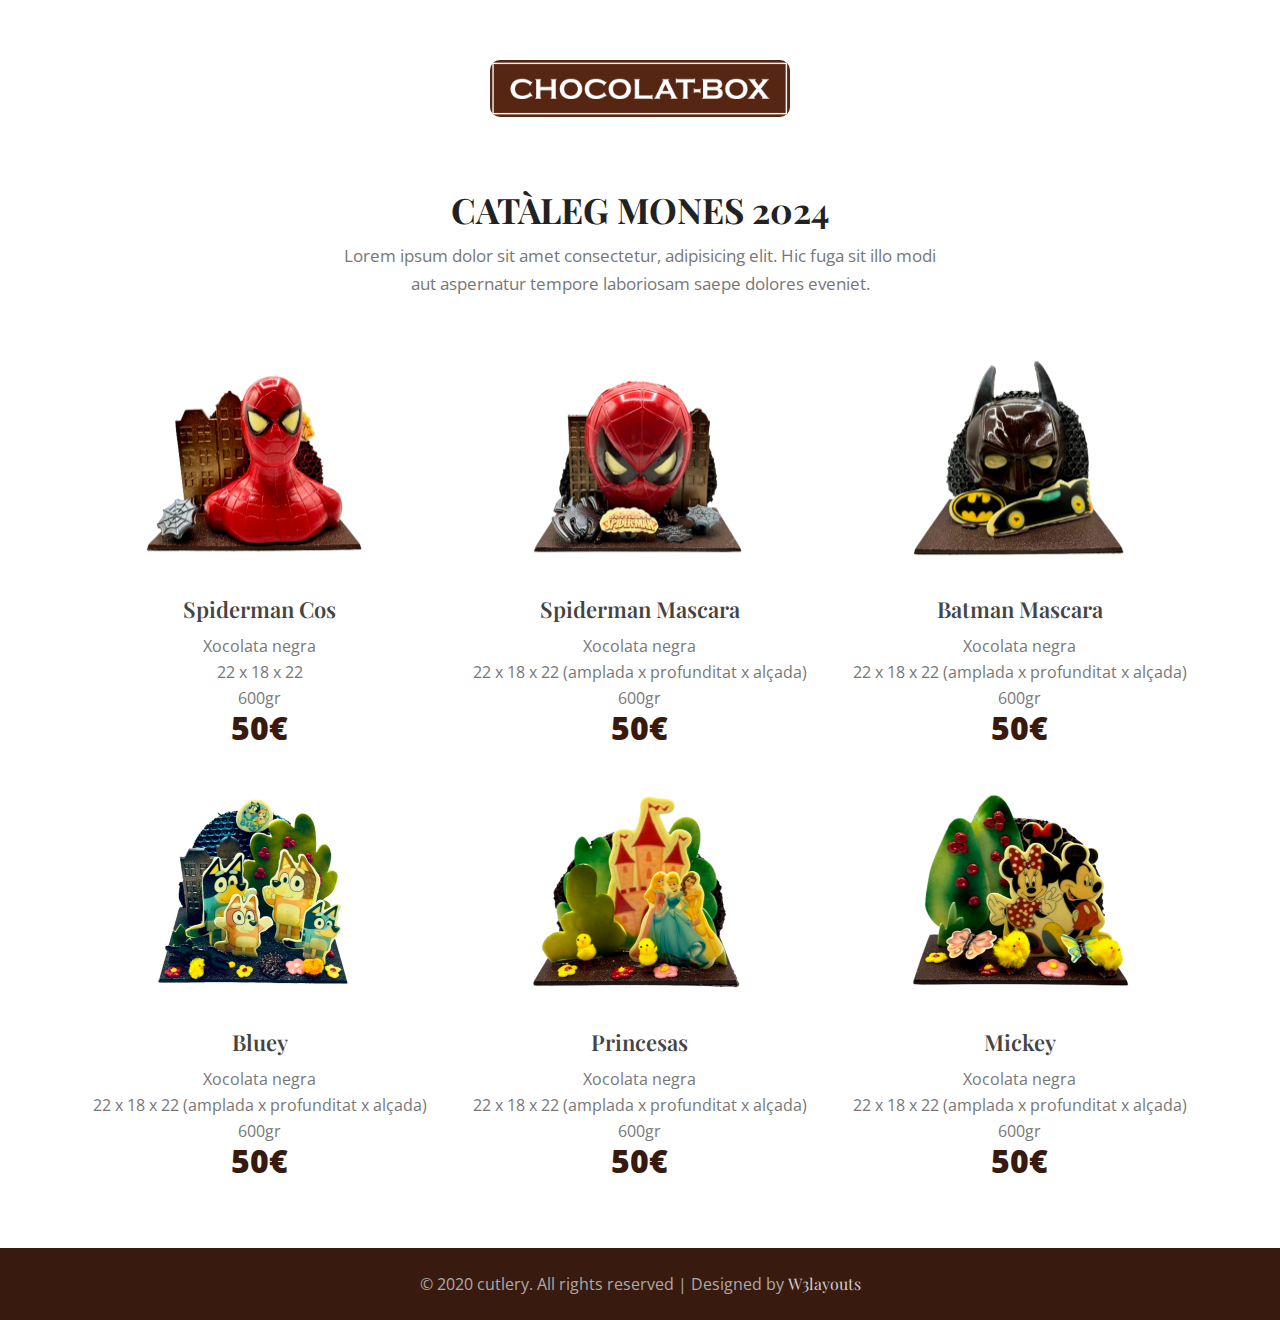
==== commit 545e836d: "correccion error ortográfico" ====
--- a/index.html
+++ b/index.html
@@ -138,7 +138,7 @@
               <img src="assets/images/spiderman_mascara.png" alt="product" class="img-responsive ">
               <h5 class="my-2">Spiderman Mascara</h5>
               <p class="para">Xocolata negra</p>
-              <p class="para">22 x 18 x 22 (amplada x profondutat x alçada)</p>
+              <p class="para">22 x 18 x 22 (amplada x profunditat x alçada)</p>
               <p class="para">600gr</p>
               <p class="para price">50€</p>
             </div>
@@ -146,7 +146,7 @@
               <img src="assets/images/batman.png" alt="product" class="img-responsive ">
               <h5 class="my-2">Batman Mascara</h5>
               <p class="para">Xocolata negra</p>
-              <p class="para">22 x 18 x 22 (amplada x profondutat x alçada)</p>
+              <p class="para">22 x 18 x 22 (amplada x profunditat x alçada)</p>
               <p class="para">600gr</p>
               <p class="para price">50€</p>
               </div>
@@ -154,7 +154,7 @@
                 <img src="assets/images/bluey.png" alt="product" class="img-responsive ">
                 <h5 class="my-2">Bluey</h5>
                 <p class="para">Xocolata negra</p>
-                <p class="para">22 x 18 x 22 (amplada x profondutat x alçada)</p>
+                <p class="para">22 x 18 x 22 (amplada x profunditat x alçada)</p>
                 <p class="para">600gr</p>
                 <p class="para price">50€</p>
               </div>
@@ -162,7 +162,7 @@
                 <img src="assets/images/princesas.png" alt="product" class="img-responsive ">
                 <h5 class="my-2">Princesas</h5>
                 <p class="para">Xocolata negra</p>
-                <p class="para">22 x 18 x 22 (amplada x profondutat x alçada)</p>
+                <p class="para">22 x 18 x 22 (amplada x profunditat x alçada)</p>
                 <p class="para">600gr</p>
                 <p class="para price">50€</p>
               </div>
@@ -170,7 +170,7 @@
                 <img src="assets/images/mickey.png" alt="product" class="img-responsive ">
                 <h5 class="my-2">Mickey</h5>
                 <p class="para">Xocolata negra</p>
-                <p class="para">22 x 18 x 22 (amplada x profondutat x alçada)</p>
+                <p class="para">22 x 18 x 22 (amplada x profunditat x alçada)</p>
                 <p class="para">600gr</p>
                 <p class="para price">50€</p>
                 </div>
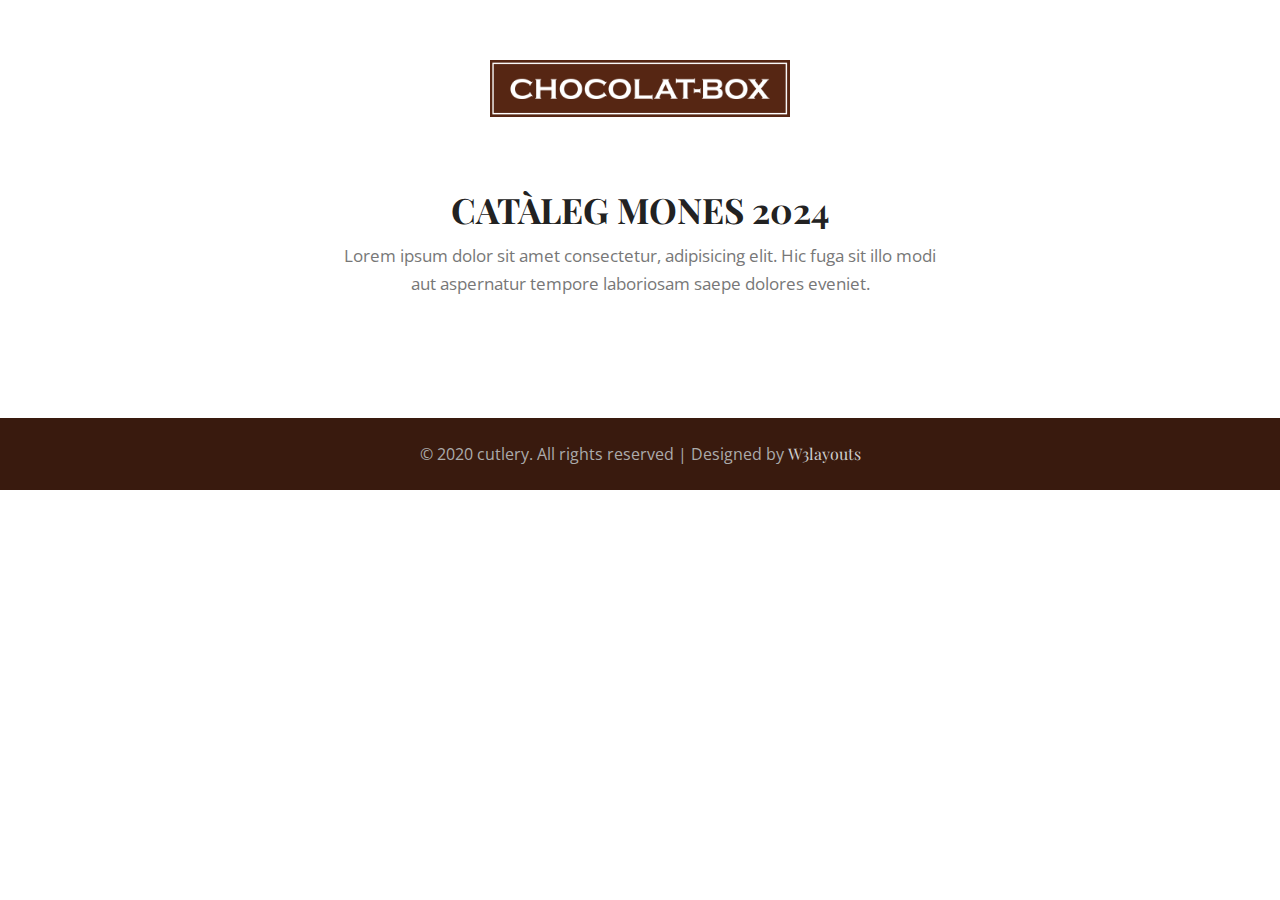
==== commit 5ef6458b: "Update index.html" ====
--- a/index.html
+++ b/index.html
@@ -20,86 +20,50 @@
     <link href="https://fonts.googleapis.com/css2?family=Open+Sans:ital,wght@0,300..800;1,300..800&display=swap" rel="stylesheet">
   </head>
   <body id="home">
-<section class=" w3l-header-4 header-sticky">
-	<!--header-->
-	<!-- <header id="site-header" class="fixed-top">
-		<div class="container">
-			<nav class="navbar navbar-expand-lg navbar-dark stroke">
-				<a class="navbar-brand" href="index.html">
-					<span class="fa fa-cutlery"></span> cutlery
-				</a>
 
-				<button class="navbar-toggler  collapsed bg-gradient" type="button" data-toggle="collapse" data-target="#navbarTogglerDemo02" aria-controls="navbarTogglerDemo02" aria-expanded="false" aria-label="Toggle navigation">
-					<span class="navbar-toggler-icon fa icon-expand fa-bars"></span>
-					<span class="navbar-toggler-icon fa icon-close fa-times"></span>
-					
-				</button>
-	  
-				<div class="collapse navbar-collapse" id="navbarTogglerDemo02">
-					<ul class="navbar-nav ml-auto">
-						<li class="nav-item active">
-							<a class="nav-link" href="index.html">Home <span class="sr-only">(current)</span></a>
-						</li>
-						<li class="nav-item @@about__active">
-							<a class="nav-link" href="about.html">About</a>
-						</li>
-						<li class="nav-item @@services__active">
-							<a class="nav-link" href="services.html">Menu</a>
-						</li>
-						<li class="nav-item @@contact__active">
-							<a class="nav-link" href="contact.html">Contact</a>
-						</li>
-						<li class="nav-item ml-4">
-							<a class="nav-link phone" href="tel:+(21)-234-9999"><span class="fa fa-phone"></span> +(21)-234-9999</a>
-						</li>
-					</ul>
-				</div>
-			</nav>
-		</div>
-	  </header> -->
-	<!--/header-->
-</section>
 
 <script src="assets/js/jquery-3.3.1.min.js"></script> <!-- Common jquery plugin -->
+<script src="assets/js/app.js"></script>
 <!--bootstrap working-->
 <script src="assets/js/bootstrap.min.js"></script>
 <!-- //bootstrap working-->
 <!--/MENU-JS-->
 <script>
-	$(window).on("scroll", function () {
-	  var scroll = $(window).scrollTop();
+	// $(window).on("scroll", function () {
+	//   var scroll = $(window).scrollTop();
   
-	  if (scroll >= 80) {
-		$("#site-header").addClass("nav-fixed");
-	  } else {
-		$("#site-header").removeClass("nav-fixed");
-	  }
-	});
+	//   if (scroll >= 80) {
+	// 	$("#site-header").addClass("nav-fixed");
+	//   } else {
+	// 	$("#site-header").removeClass("nav-fixed");
+	//   }
+	// });
   
 	//Main navigation Active Class Add Remove
-	$(".navbar-toggler").on("click", function () {
-	  $("header").toggleClass("active");
-	});
-	$(document).on("ready", function () {
-	  if ($(window).width() > 991) {
-		$("header").removeClass("active");
-	  }
-	  $(window).on("resize", function () {
-		if ($(window).width() > 991) {
-		  $("header").removeClass("active");
-		}
-	  });
-	});
+	// $(".navbar-toggler").on("click", function () {
+	//   $("header").toggleClass("active");
+	// });
+	// $(document).on("ready", function () {
+	//   if ($(window).width() > 991) {
+	// 	$("header").removeClass("active");
+	//   }
+	//   $(window).on("resize", function () {
+	// 	if ($(window).width() > 991) {
+	// 	  $("header").removeClass("active");
+	// 	}
+	//   });
+	// });
+
   </script>
   <!--//MENU-JS-->
 <!-- disable body scroll which navbar is in active -->
 <script>
-$(function () {
-  $('.navbar-toggler').click(function () {
-    $('body').toggleClass('noscroll');
-  })
-});
-</script>
+// $(function () {
+//   $('.navbar-toggler').click(function () {
+//     $('body').toggleClass('noscroll');
+//   })
+// });
+// </script>
 <!-- disable body scroll which navbar is in active -->
 
 
@@ -115,162 +79,24 @@
 </section>
 
 
-
 <section class="w3l-covers-18">
   <div class="covers-main ">
-      <div class="container">
-        <div class="main-titles-head ">
-          <h3 class="header-name ">
-            CATÀLEG MONES 2024
-          </h3>
-          <p class="tiltle-para  ">Lorem ipsum dolor sit amet consectetur, adipisicing elit. Hic fuga sit illo modi aut aspernatur tempore laboriosam saepe dolores eveniet.</p>
+    <div class="container">
+      <div class="main-titles-head ">
+        <h3 class="header-name ">
+          CATÀLEG MONES 2024
+        </h3>
+        <p class="tiltle-para  ">Lorem ipsum dolor sit amet consectetur, adipisicing elit. Hic fuga sit illo modi aut
+          aspernatur tempore laboriosam saepe dolores eveniet.</p>
       </div>
-          <div class="gallery-image row">
-            <div class="img-box col-lg-4 col-md-6 col-sm-6">
-              <img src="assets/images/spiderman_cos.png" alt="product" class="img-responsive ">
-              <h5 class="my-2">Spiderman Cos</h5>
-              <p class="para">Xocolata negra</p>
-              <p class="para">22 x 18 x 22 </p>
-              <p class="para">600gr</p>
-              <p class="para price">50€</p>
-            </div>
-            <div class="img-box col-lg-4 col-md-6 col-sm-6">
-              <img src="assets/images/spiderman_mascara.png" alt="product" class="img-responsive ">
-              <h5 class="my-2">Spiderman Mascara</h5>
-              <p class="para">Xocolata negra</p>
-              <p class="para">22 x 18 x 22 (amplada x profunditat x alçada)</p>
-              <p class="para">600gr</p>
-              <p class="para price">50€</p>
-            </div>
-            <div class="img-box col-lg-4 col-md-6 col-sm-6">
-              <img src="assets/images/batman.png" alt="product" class="img-responsive ">
-              <h5 class="my-2">Batman Mascara</h5>
-              <p class="para">Xocolata negra</p>
-              <p class="para">22 x 18 x 22 (amplada x profunditat x alçada)</p>
-              <p class="para">600gr</p>
-              <p class="para price">50€</p>
-              </div>
-              <div class="img-box col-lg-4 col-md-6 col-sm-6">
-                <img src="assets/images/bluey.png" alt="product" class="img-responsive ">
-                <h5 class="my-2">Bluey</h5>
-                <p class="para">Xocolata negra</p>
-                <p class="para">22 x 18 x 22 (amplada x profunditat x alçada)</p>
-                <p class="para">600gr</p>
-                <p class="para price">50€</p>
-              </div>
-              <div class="img-box col-lg-4 col-md-6 col-sm-6">
-                <img src="assets/images/princesas.png" alt="product" class="img-responsive ">
-                <h5 class="my-2">Princesas</h5>
-                <p class="para">Xocolata negra</p>
-                <p class="para">22 x 18 x 22 (amplada x profunditat x alçada)</p>
-                <p class="para">600gr</p>
-                <p class="para price">50€</p>
-              </div>
-              <div class="img-box col-lg-4 col-md-6 col-sm-6">
-                <img src="assets/images/mickey.png" alt="product" class="img-responsive ">
-                <h5 class="my-2">Mickey</h5>
-                <p class="para">Xocolata negra</p>
-                <p class="para">22 x 18 x 22 (amplada x profunditat x alçada)</p>
-                <p class="para">600gr</p>
-                <p class="para price">50€</p>
-                </div>
-            </div>
-          </div>
+      <div id="contenedor-productos"  class="gallery-image row">
+
       </div>
+    </div>
+  </div>
   </div>
 </section>
 
-<!-- <section class="w3l-clients" id="client">
-    <div class="main-w3 text-center">
-        <div class="container">
-            <div class="form-right-inf"> 
-                <div class="form-inner-cont">
-                  <div class="main-titles-head ">
-                    <h3 class="header-name white ">
-                       Book your Table
-                    </h3>
-                    <p class="tiltle-para  ">Lorem ipsum dolor sit amet consectetur, adipisicing elit. Hic fuga sit illo modi aut aspernatur tempore laboriosam saepe dolores eveniet.</p>
-                </div>
-                    <form action="search-results.html" method="post" class="signin-form">	
-                        <div class="row book-form">
-                            <div class="form-input col-lg-6 col-md-6">
-                                <input type="text" name="" placeholder="Enter Your Name" required="">
-                            </div>
-                            <div class="form-input col-lg-6 col-md-6 mt-md-0 mt-3">
-                               <input type="email" name="" placeholder="Email" required="">
-                                 
-                           </div>
-                           <div class="form-input col-md-4 mt-3">
-                               <input type="date" name="" placeholder="Date" required="">
-                           </div>
-                           <div class="form-input col-md-4 mt-3">
-                            <select class="selectpicker">
-                                <option>Time</option>
-                                <option>9:00 AM</option>
-                                <option>10:00 AM</option>
-                                <option>11:00 AM</option>
-                                <option>12:00 PM</option>
-                                <option>1:00 PM</option>
-                                <option>2:00 PM</option>
-                                <option>3:00 PM</option>
-                                <option>4:00 PM</option>
-                                <option>5:00 PM</option>
-                                <option>6:00 PM</option>
-                                <option>7:00 PM</option>
-                                <option>8:00 PM</option>
-                              </select>
-                              
-                                 
-                           </div>
-                            <div class="form-input col-md-4  mt-3">
-                               <select class="selectpicker">
-                                   <option>Adults</option>
-                                   <option>01</option>
-                                   <option>02</option>
-                                   <option>03</option>
-                                   <option>04</option>
-                                 </select>
-                                 
-                            </div>
-                            <div class="form-input col-md-4 mt-3">
-                               <select class="selectpicker">
-                                   <option>Children</option>
-                                   <option>01</option>
-                                   <option>02</option>
-                                   <option>03</option>
-                                   <option>04</option>
-                                 </select>
-                                 
-                            </div>
-                            <div class="form-input col-md-4  mt-3">
-                                <select class="selectpicker">
-                                    <option>Table</option>
-                                    <option>Table 1</option>
-                                    <option>Table 2</option>
-                                    <option>Table 3</option>
-                                    <option>Table 4</option>
-                                    <option>Table 5</option>
-                                    <option>Table 6</option>
-                                    <option>Table 7</option>
-                                    <option>Table 8</option>
-                                    <option>Table 9</option>
-                                    <option>Table 10</option>
-                                  </select>
-                                  
-                           </div> 
-                           <div class="bottom-btn col-md-4  mt-3">
-                           <button class="btn">Check Availability</button>
-                           </div>
-                        </div>
-                       
-                       
-                        
-                    </form>
-                </div>
-            </div>
-        </div>
-    </div>
-</section> -->
 
 <section class="w3l-footer-29-main w3l-copyright">
 	<div class="container">
@@ -302,6 +128,8 @@
 		document.body.scrollTop = 0;
 		document.documentElement.scrollTop = 0;
 	}
+
+
 </script>
 <!-- /move top -->
 </body>
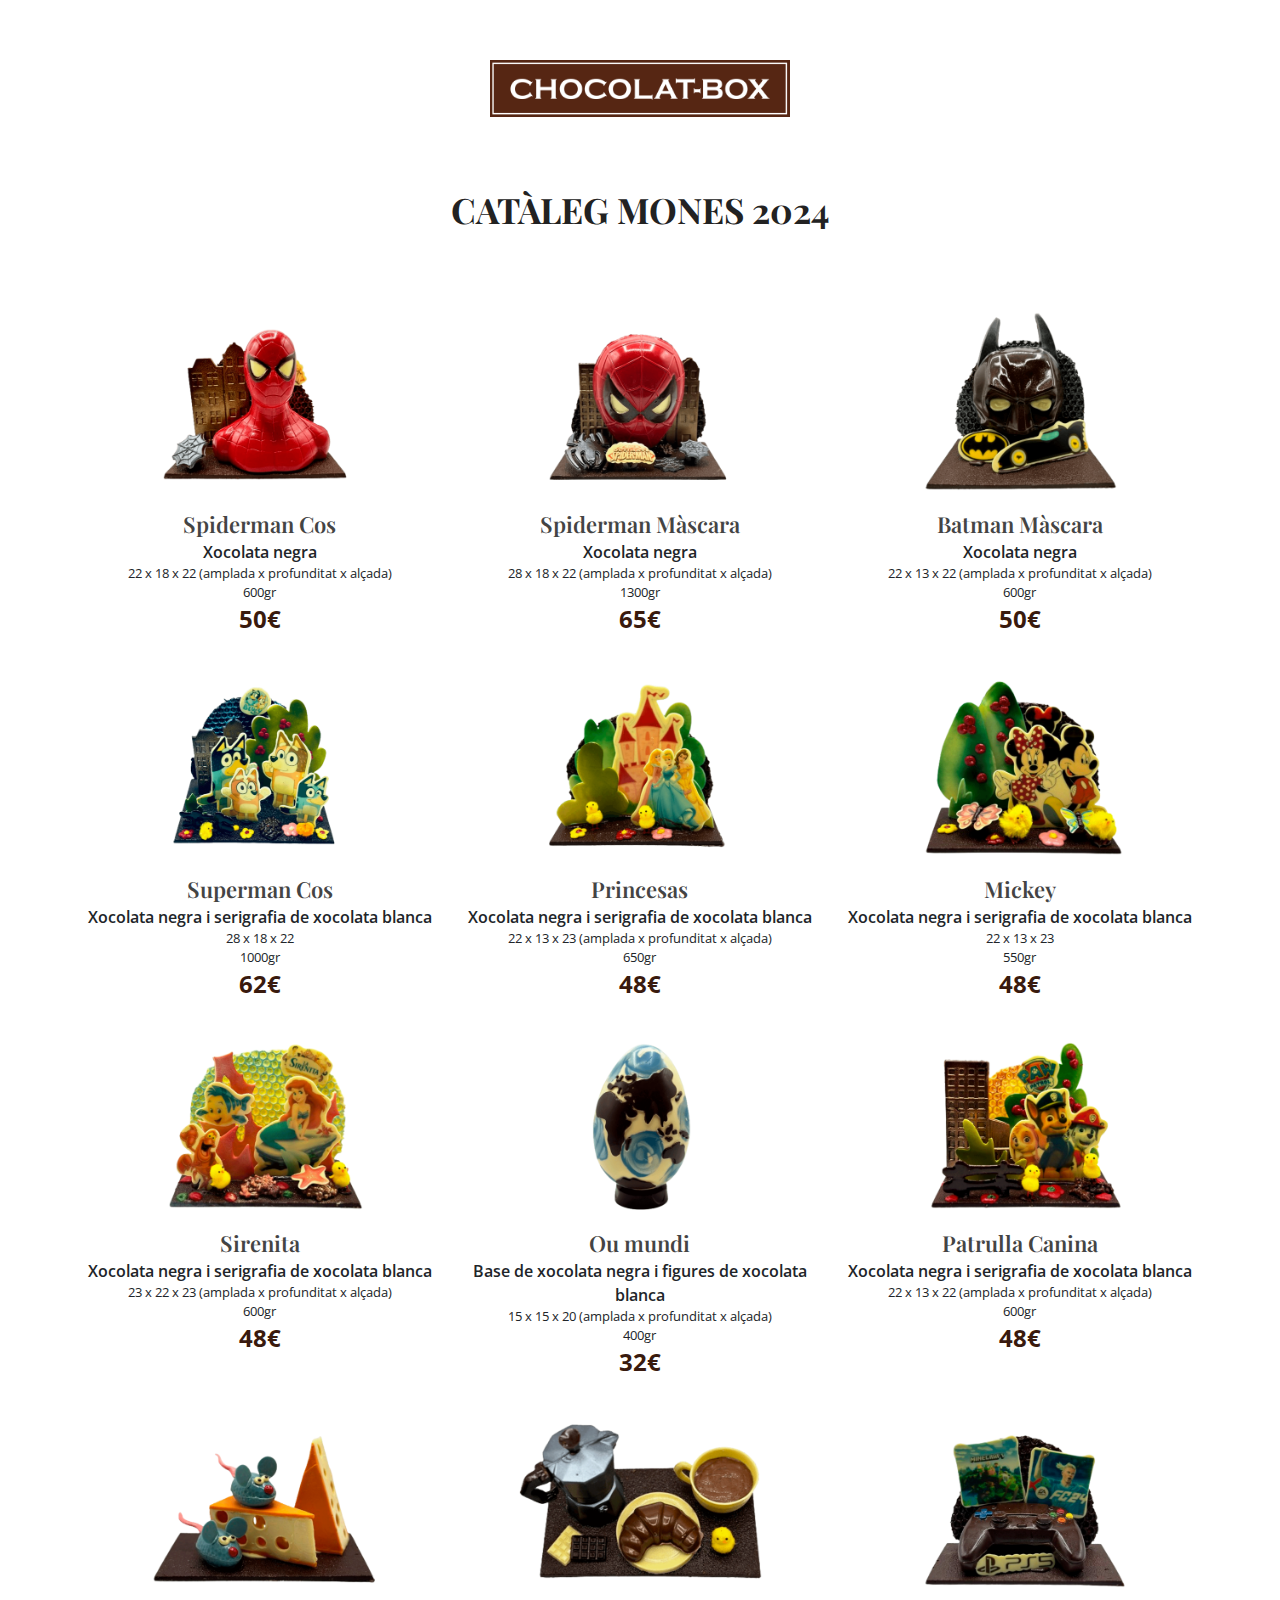
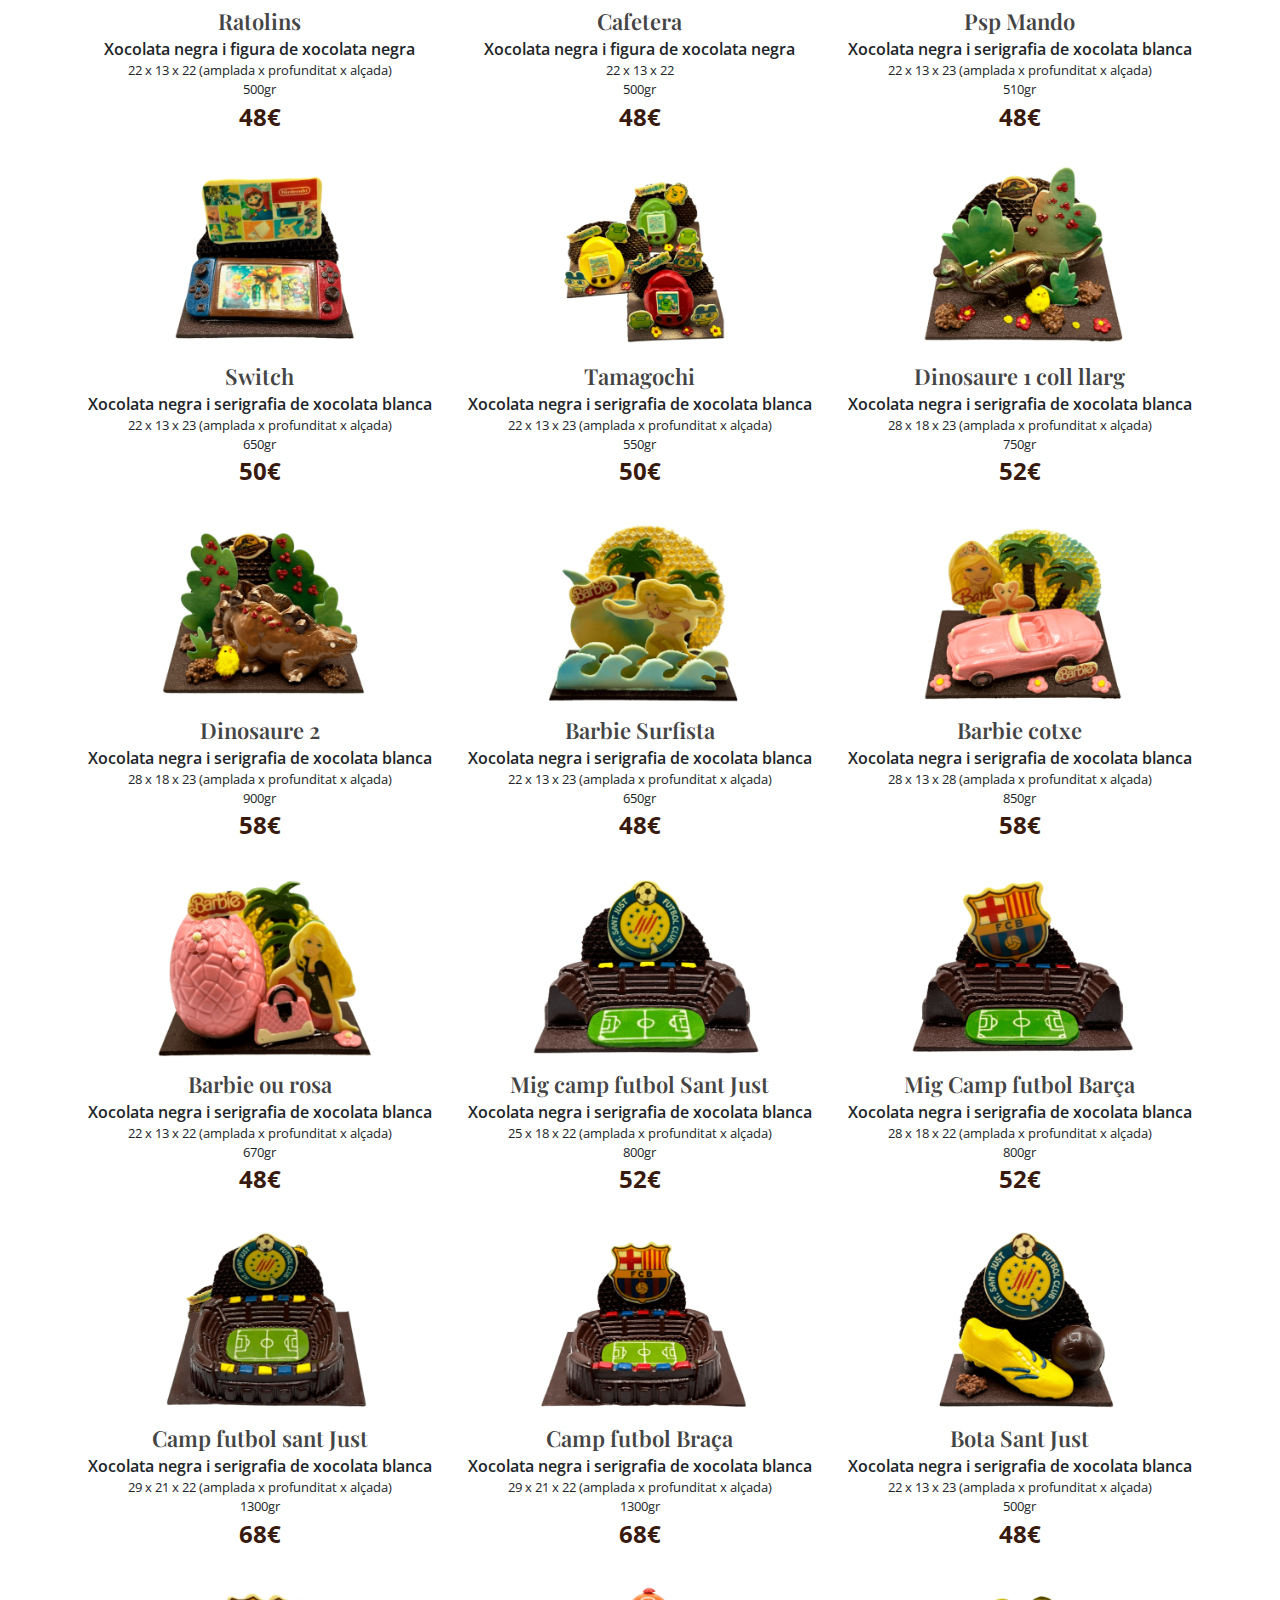
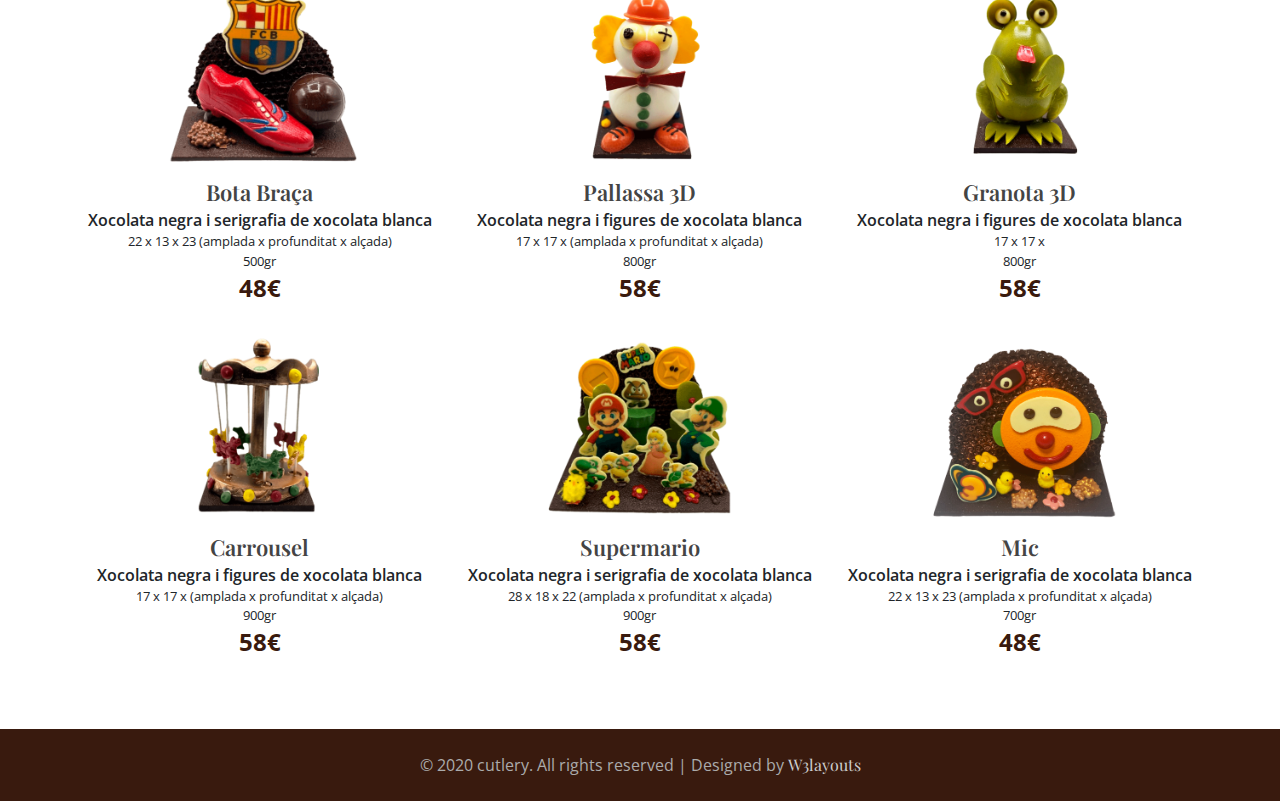
==== commit f7389ddf: "quitar texto inicial index.html" ====
--- a/index.html
+++ b/index.html
@@ -86,8 +86,7 @@
         <h3 class="header-name ">
           CATÀLEG MONES 2024
         </h3>
-        <p class="tiltle-para  ">Lorem ipsum dolor sit amet consectetur, adipisicing elit. Hic fuga sit illo modi aut
-          aspernatur tempore laboriosam saepe dolores eveniet.</p>
+        <p class="tiltle-para  "></p>
       </div>
       <div id="contenedor-productos"  class="gallery-image row">
 
